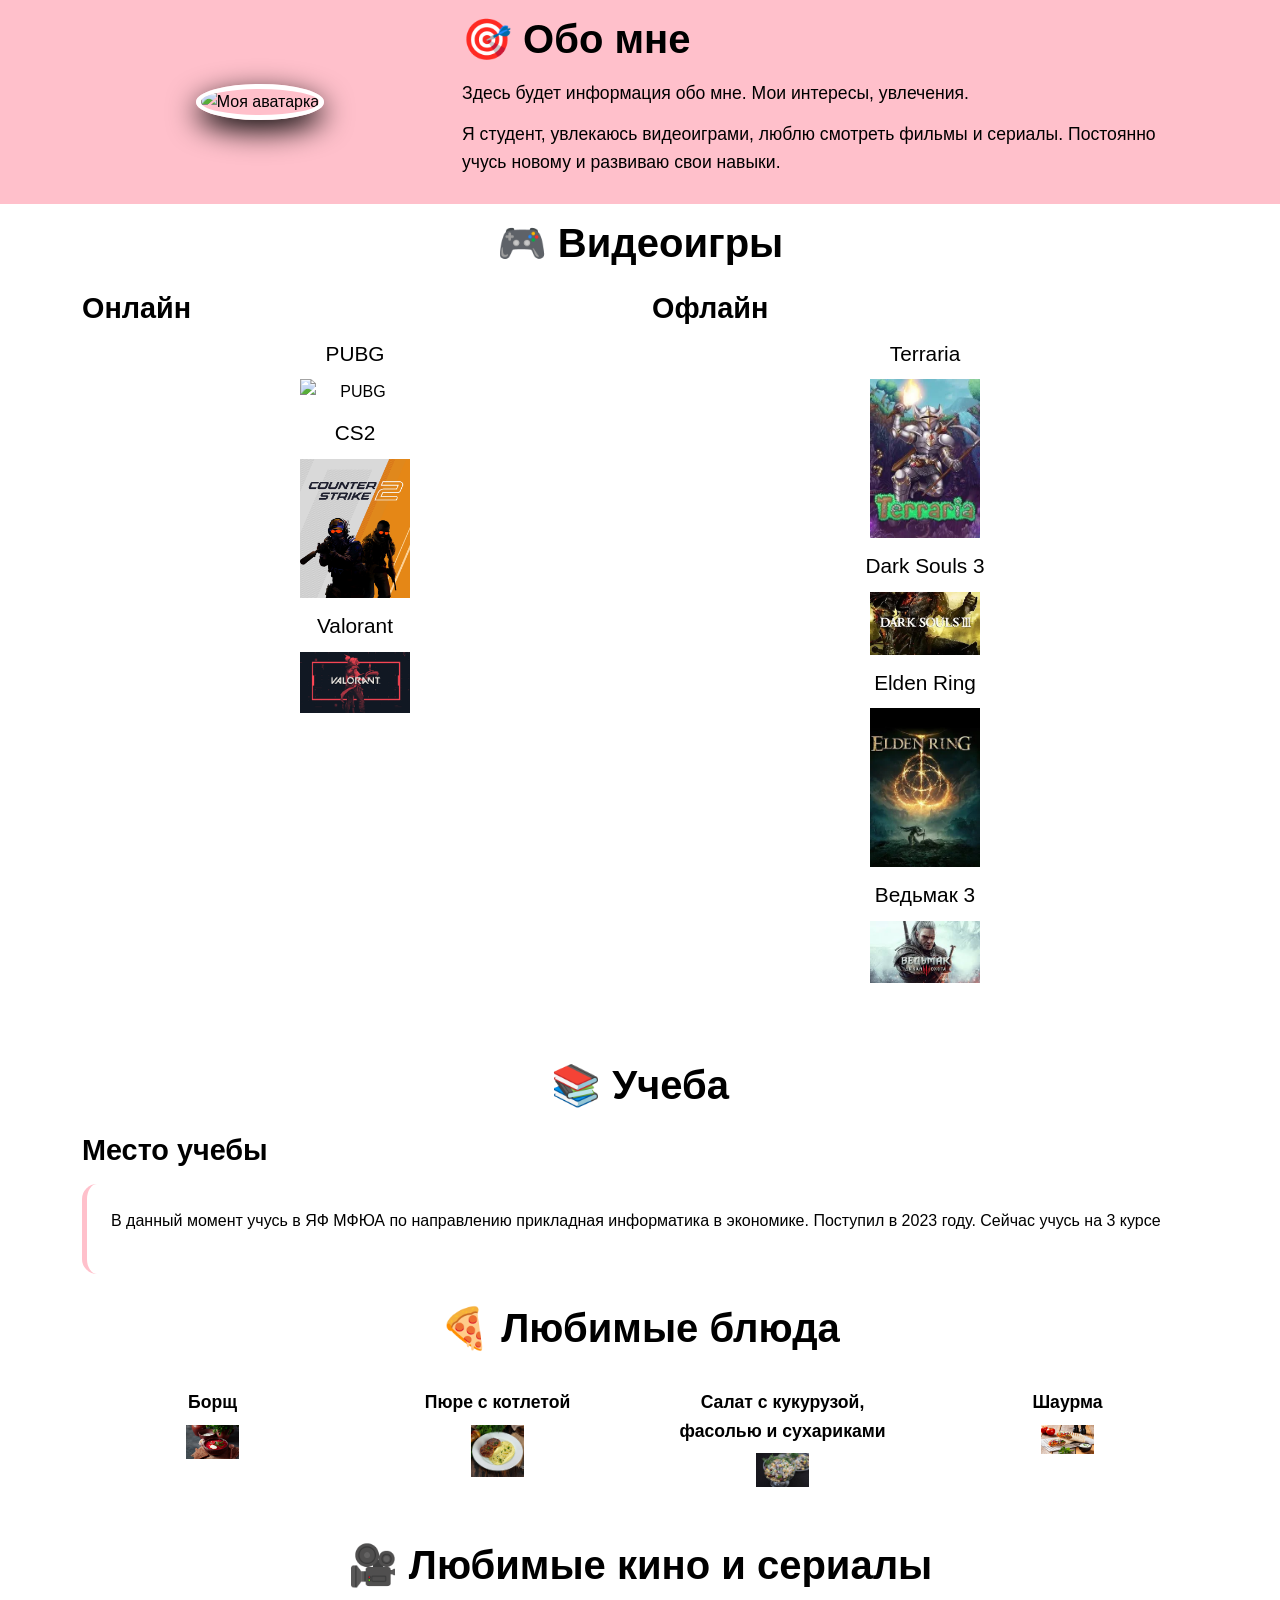
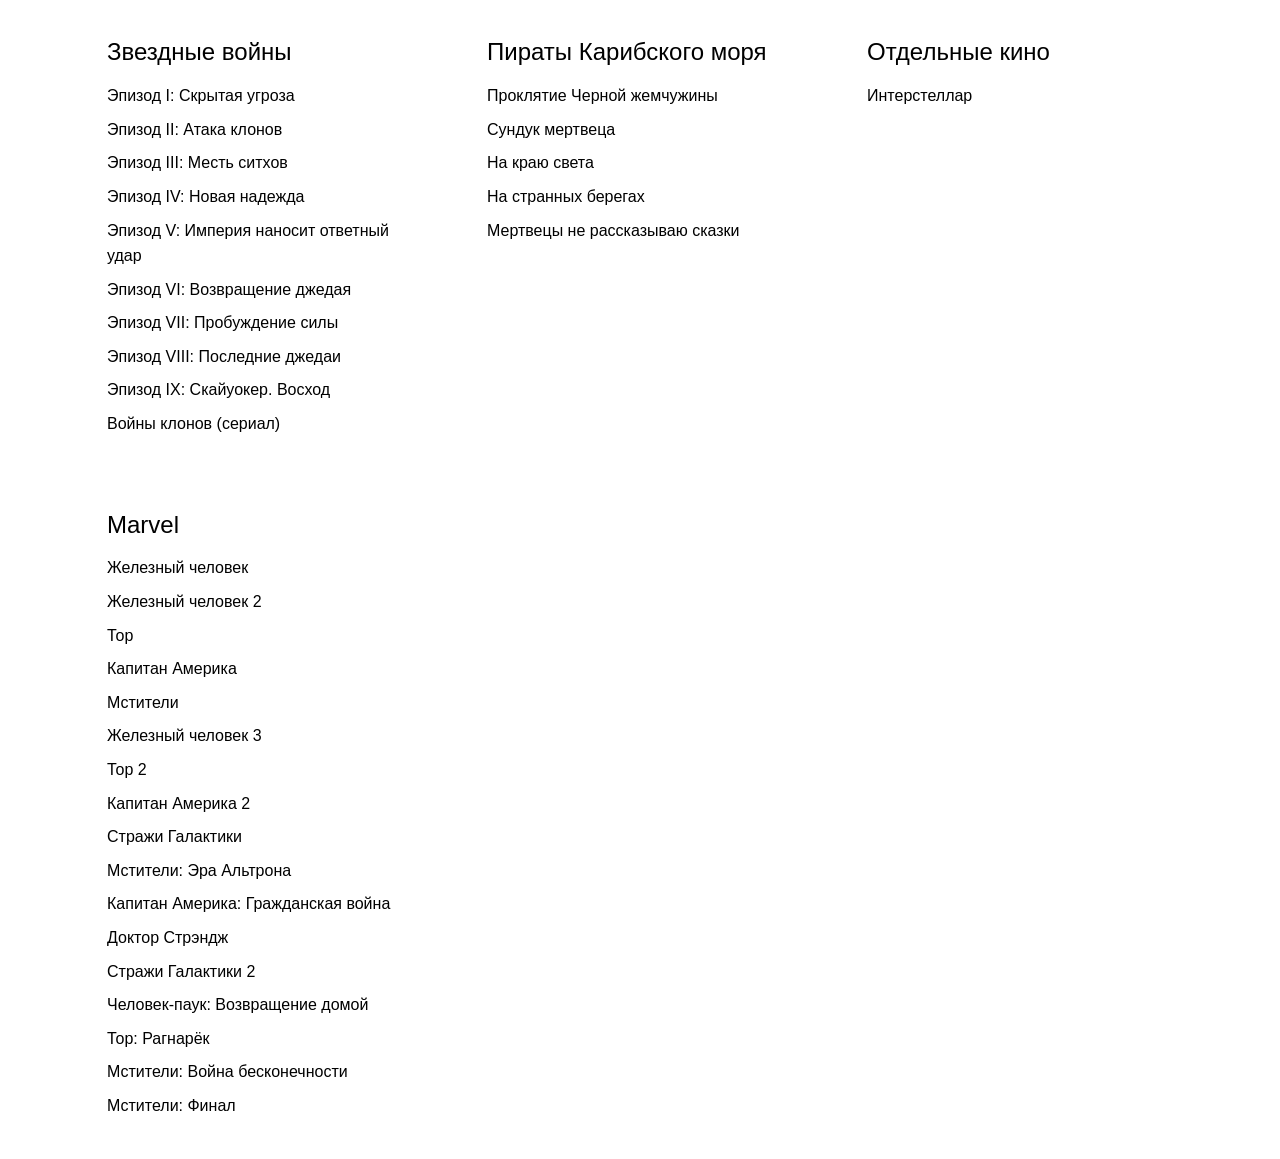
==== index.html @ f21cf31e "Update index.html" ====
<!DOCTYPE html>
<html lang="ru">
<head>
    <meta charset="UTF-8">
    <meta name="viewport" content="width=device-width, initial-scale=1.0">
    <title>Обо мне</title>
    <link href="https://cdn.jsdelivr.net/npm/bootstrap@5.3.8/dist/css/bootstrap.min.css" rel="stylesheet" integrity="sha384-sRIl4kxILFvY47J16cr9ZwB07v4J8+LH7qKQnuqkuIAvNWLzeN8tE5YBujZqJLB" crossorigin="anonymous">
    
   
    <link rel="stylesheet" href="style.css">
</head>
<body>
    <div class="container-fluid p-0">
        <!-- БЛОК ОБО МНЕ -->
        <div class="about-me">
            <div class="container">
                <div class="row align-items-center">
                    <div class="col-md-4 text-center mb-3 mb-md-0">
                        <img src="https://images.meme-arsenal.com/63fcc78c2675f9cfa726614ba1130a21.jpg" 
                             alt="Моя аватарка" class="avatar">
                    </div>
                    <div class="col-md-8">
                        <h1 class="about-title">🎯 Обо мне</h1>
                        <p class="about-text">
                            Здесь будет информация обо мне. Мои интересы, увлечения.
                        </p>
                        <p class="about-text">
                            Я студент, увлекаюсь видеоиграми, люблю смотреть фильмы и сериалы. 
                            Постоянно учусь новому и развиваю свои навыки.
                        </p>
                    </div>
                </div>
            </div>
        </div>

        <!--БЛОК ВИДЕОИГРЫ-->
        <div class="games-section">
            <div class="container">
                <h2 class="section-title">🎮 Видеоигры</h2>
                
                <div class="row">
                    <!--ОНЛАЙН ИГРЫ-->
                    <div class="col-lg-6 mb-5">
                        <h3 class="games-subtitle">Онлайн</h3>
                        <div class="games-grid">
                            <div class="game-item">
                                <h4>PUBG</h4>
                                <img src=.\img\pubg-battlegrounds-16v1j.jpg" class="game-image" alt="PUBG">
                            </div>
                            <div class="game-item">
                                <h4>CS2</h4>
                                <img src=".\img\Counter-strike_2.jpg" class="game-image" alt="CS2">
                            </div>
                            <div class="game-item">
                                <h4>Valorant</h4>
                                <img src=".\img\valorant.jpg" class="game-image" alt="Valorant">
                            </div>
                        </div>
                    </div>

                    <!--ОФФЛАЙН ИГРЫ-->
                    <div class="col-lg-6 mb-5">
                        <h3 class="games-subtitle">Офлайн</h3>
                        <div class="games-grid">
                            <div class="game-item">
                                <h4>Terraria</h4>
                                <img src=".\img\terraria.jpg" class="game-image" alt="Terraria">
                            </div>
                            <div class="game-item">
                                <h4>Dark Souls 3</h4>
                                <img src=".\img\ds3.jpg" class="game-image" alt="Dark Souls 3">
                            </div>
                            <div class="game-item">
                                <h4>Elden Ring</h4>
                                <img src=".\img\elden.jpg" class="game-image" alt="Elden Ring">
                            </div>
                            <div class="game-item">
                                <h4>Ведьмак 3</h4>
                                <img src=".\img\vedmak3.jpg" class="game-image" alt="Ведьмак 3">
                            </div>
                        </div>
                    </div>
                </div>
            </div>
        </div>

        <!--БЛОК УЧЕБА-->
        <div class="education-section">
            <div class="container">
                <h2 class="section-title">📚 Учеба</h2>
                <h3 class="education-subtitle">Место учебы</h3>
                <div class="education-content">
                    <p>В данный момент учусь в ЯФ МФЮА по направлению прикладная информатика в экономике. Поступил в 2023 году. Сейчас учусь на 3 курсе</p>
                </div>
            </div>
        </div>

        <!--БЛОК ЛЮБИМЫЕ БЛЮДА-->
        <div class="food-section">
            <div class="container">
                <h2 class="section-title">🍕 Любимые блюда</h2>
                <div class="row">
                    <div class="col-md-3 mb-4">
                        <div class="food-item">
                            <div class="food-title">Борщ</div>
                            <img src=".\img\borch1-pic4_zoom-1500x1500-65610.jpg" class="food-image" alt="Борщ">
                        </div>
                    </div>
                    <div class="col-md-3 mb-4">
                        <div class="food-item">
                            <div class="food-title">Пюре с котлетой</div>
                            <img src=".\img\kotlety-iz-govyadiny-i-svininy.jpg" class="food-image" alt="Пюре с котлетой">
                        </div>
                    </div>
                    <div class="col-md-3 mb-4">
                        <div class="food-item">
                            <div class="food-title">Салат с кукурузой, фасолью и сухариками</div>
                            <img src=".\img\salat-s-fasolyu-kukuruzoy-i-suharikami.jpg" class="food-image" alt="Салат с кукурузой, фасолью и сухариками">
                        </div>
                    </div>
                    <div class="col-md-3 mb-4">
                        <div class="food-item">
                            <div class="food-title">Шаурма</div>
                            <img src=".\img\domashnyaya_shaurma.jpg" class="food-image" alt="Шаурма">
                        </div>
                    </div>
                </div>
            </div>
        </div>

        <!-- БЛОК КИНО И СЕРИАЛЫ -->
        <div class="movies-section">
            <div class="container">
                <h2 class="section-title">🎥 Любимые кино и сериалы</h2>
                
                <div class="movies-grid">
                    <!-- ЗВЕЗДНЫЕ ВОЙНЫ -->
                    <div class="movie-category">
                        <h3>Звездные войны</h3>
                        <div class="movie-list">
                            <a>Эпизод I: Скрытая угроза</a>
                            <a>Эпизод II: Атака клонов</a>
                            <a>Эпизод III: Месть ситхов</a>
                            <a>Эпизод IV: Новая надежда</a>
                            <a>Эпизод V: Империя наносит ответный удар</a>
                            <a>Эпизод VI: Возвращение джедая</a>
                            <a>Эпизод VII: Пробуждение силы</a>
                            <a>Эпизод VIII: Последние джедаи</a>
                            <a>Эпизод IX: Скайуокер. Восход</a>
                            <a>Войны клонов (сериал)</a>
                        </div>
                    </div>

                    <!-- ПИРАТЫ КАРИБСКОГО МОРЯ -->
                    <div class="movie-category">
                        <h3>Пираты Карибского моря</h3>
                        <div class="movie-list">
                            <a>Проклятие Черной жемчужины</a>
                            <a>Сундук мертвеца</a>
                            <a>На краю света</a>
                            <a>На странных берегах</a>
                            <a>Мертвецы не рассказываю сказки</a>
                        </div>
                    </div>

                    <!-- ИНТЕРСТЕЛЛАР -->
                    <div class="movie-category">
                        <h3>Отдельные кино</h3>
                        <div class="movie-list">
                            <a>Интерстеллар</a>
                        </div>
                    </div>

                    <!-- MARVEL -->
                    <div class="movie-category">
                        <h3>Marvel</h3>
                        <div class="movie-list">
                            <a>Железный человек</a>
                            <a>Железный человек 2</a>
                            <a>Тор</a>
                            <a>Капитан Америка</a>
                            <a>Мстители</a>
                            <a>Железный человек 3</a>
                            <a>Тор 2</a>
                            <a>Капитан Америка 2</a>
                            <a>Стражи Галактики</a>
                            <a>Мстители: Эра Альтрона</a>
                            <a>Капитан Америка: Гражданская война</a>
                            <a>Доктор Стрэндж</a>
                            <a>Стражи Галактики 2</a>
                            <a>Человек-паук: Возвращение домой</a>
                            <a>Тор: Рагнарёк</a>
                            <a>Мстители: Война бесконечности</a>
                            <a>Мстители: Финал</a>
                        </div>
                    </div>
                </div>
            </div>
        </div>
    </div>
</body>
</html>
---- style.css ----
.about-me,
.games-section,
.education-section,
.food-section,
.movies-section {
  padding: 15px 0;
}

.food-section .food-title, .games-subtitle,
.education-subtitle, .section-title, .about-title {
  font-weight: bold;
}

.movies-section .movie-category, .education-section .education-content {
  border-radius: 15px;
  transition: transform 0.3s ease;
}

body {
  background-color: white;
  color: black;
  font-family: -apple-system, BlinkMacSystemFont, "Segoe UI", Roboto, sans-serif;
  line-height: 1.6;
  margin: 0;
  padding: 0;
}

.about-me {
  background: linear-gradient(135deg, pink 0%, pink 100%);
  color: black;
}

.about-title {
  font-size: 2.5rem;
  margin-bottom: 1rem;
  color: black;
}
@media (max-width: 768px) {
  .about-title {
    font-size: 2rem;
  }
}
@media (max-width: 576px) {
  .about-title {
    font-size: 1.6rem;
  }
}

.about-text {
  font-size: 1.1rem;
  margin-bottom: 0.8rem;
  color: black;
}
@media (max-width: 576px) {
  .about-text {
    font-size: 1rem;
  }
}

.section-title {
  font-size: 2.5rem;
  text-align: center;
  margin-bottom: 1.5rem;
  color: black;
}
@media (max-width: 768px) {
  .section-title {
    font-size: 2rem;
    margin-bottom: 1rem;
  }
}
@media (max-width: 576px) {
  .section-title {
    font-size: 1.7rem;
    margin-bottom: 0.8rem;
  }
}

.games-subtitle,
.education-subtitle {
  font-size: 1.8rem;
  margin-bottom: 1rem;
  color: black;
}

.avatar {
  width: 200px;
  height: 200px;
  border-radius: 50%;
  border: 5px solid white;
  object-fit: cover;
  box-shadow: 0 10px 30px rgb(0, 0, 0);
}
@media (max-width: 768px) {
  .avatar {
    width: 160px;
    height: 160px;
  }
}
@media (max-width: 576px) {
  .avatar {
    width: 120px;
    height: 120px;
  }
}

.games-section {
  background-color: white;
}
.games-section .games-grid {
  display: flex;
  flex-direction: column;
  gap: 1rem;
  align-items: center;
}
@media (max-width: 768px) {
  .games-section .games-grid {
    gap: 0.8rem;
  }
}
.games-section .game-item {
  background: transparent;
  padding: 0;
  text-align: center;
  width: 100%;
  display: flex;
  flex-direction: column;
  align-items: center;
}
.games-section .game-item h4 {
  margin-bottom: 0.8rem;
  font-size: 1.3rem;
  color: black;
}
.games-section .game-image {
  width: 20%;
  height: auto;
  display: block;
  border-radius: 0;
  margin: 0 auto;
}

.education-section {
  background: white;
}
.education-section .education-content {
  background: white;
  padding: 1.5rem;
  border-left: 5px solid pink;
}

.food-section {
  background-color: white;
}
.food-section .row {
  justify-content: center;
}
.food-section .food-item {
  height: 100%;
  text-align: center;
  display: flex;
  flex-direction: column;
  align-items: center;
}
.food-section .food-title {
  font-size: 1.1rem;
  text-align: center;
  padding: 0.8rem 0.8rem 0.5rem 0.8rem;
  margin-bottom: 0;
  background: transparent;
}
.food-section .food-image {
  width: 20%;
  height: auto;
  display: block;
  border-radius: 0;
  margin: 0 auto;
}

@media (max-width: 768px) {
  .games-section .game-image {
    width: 40%;
  }
  .food-section .food-image {
    width: 100%;
  }
}
@media (max-width: 576px) {
  .games-section .game-image {
    width: 60%;
  }
}
.movies-section {
  background: white;
}
.movies-section .movies-grid {
  display: grid;
  grid-template-columns: repeat(auto-fit, minmax(300px, 1fr));
  gap: 1.5rem;
}
@media (max-width: 768px) {
  .movies-section .movies-grid {
    grid-template-columns: 1fr;
    gap: 1rem;
  }
}
.movies-section .movie-category {
  background: white;
  padding: 1.5rem;
  border: 1px solid white;
}
.movies-section .movie-category h3 {
  font-size: 1.5rem;
  margin-bottom: 1rem;
  color: black;
}
.movies-section .movie-list {
  display: flex;
  flex-direction: column;
  gap: 0.5rem;
}
.movies-section .movie-link {
  color: blue;
  text-decoration: none;
  padding: 0.3rem 0;
  border-bottom: 1px solid;
  transition: all 0.3s ease;
}
.movies-section .movie-link:hover {
  color: greenyellow;
  border-bottom-color: blue;
  padding-left: 0.5rem;
}

/*# sourceMappingURL=style.css.map */
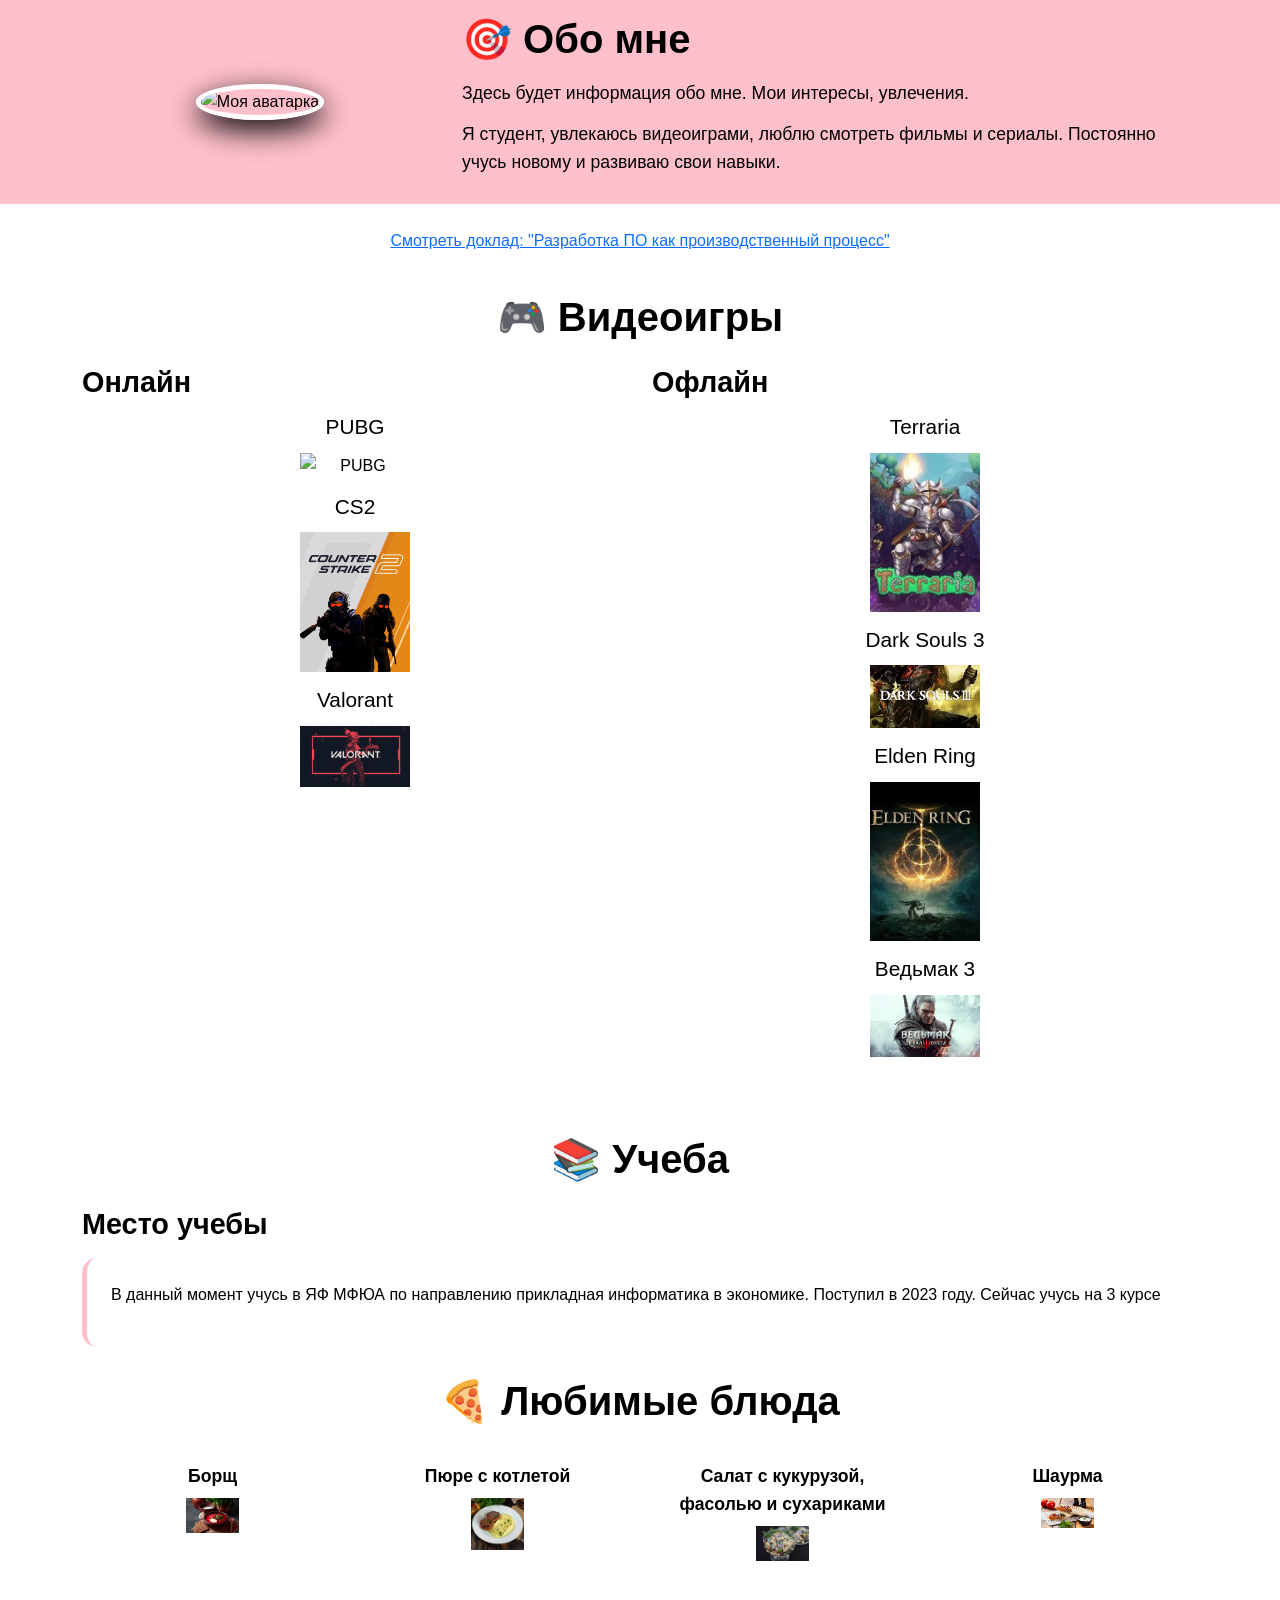
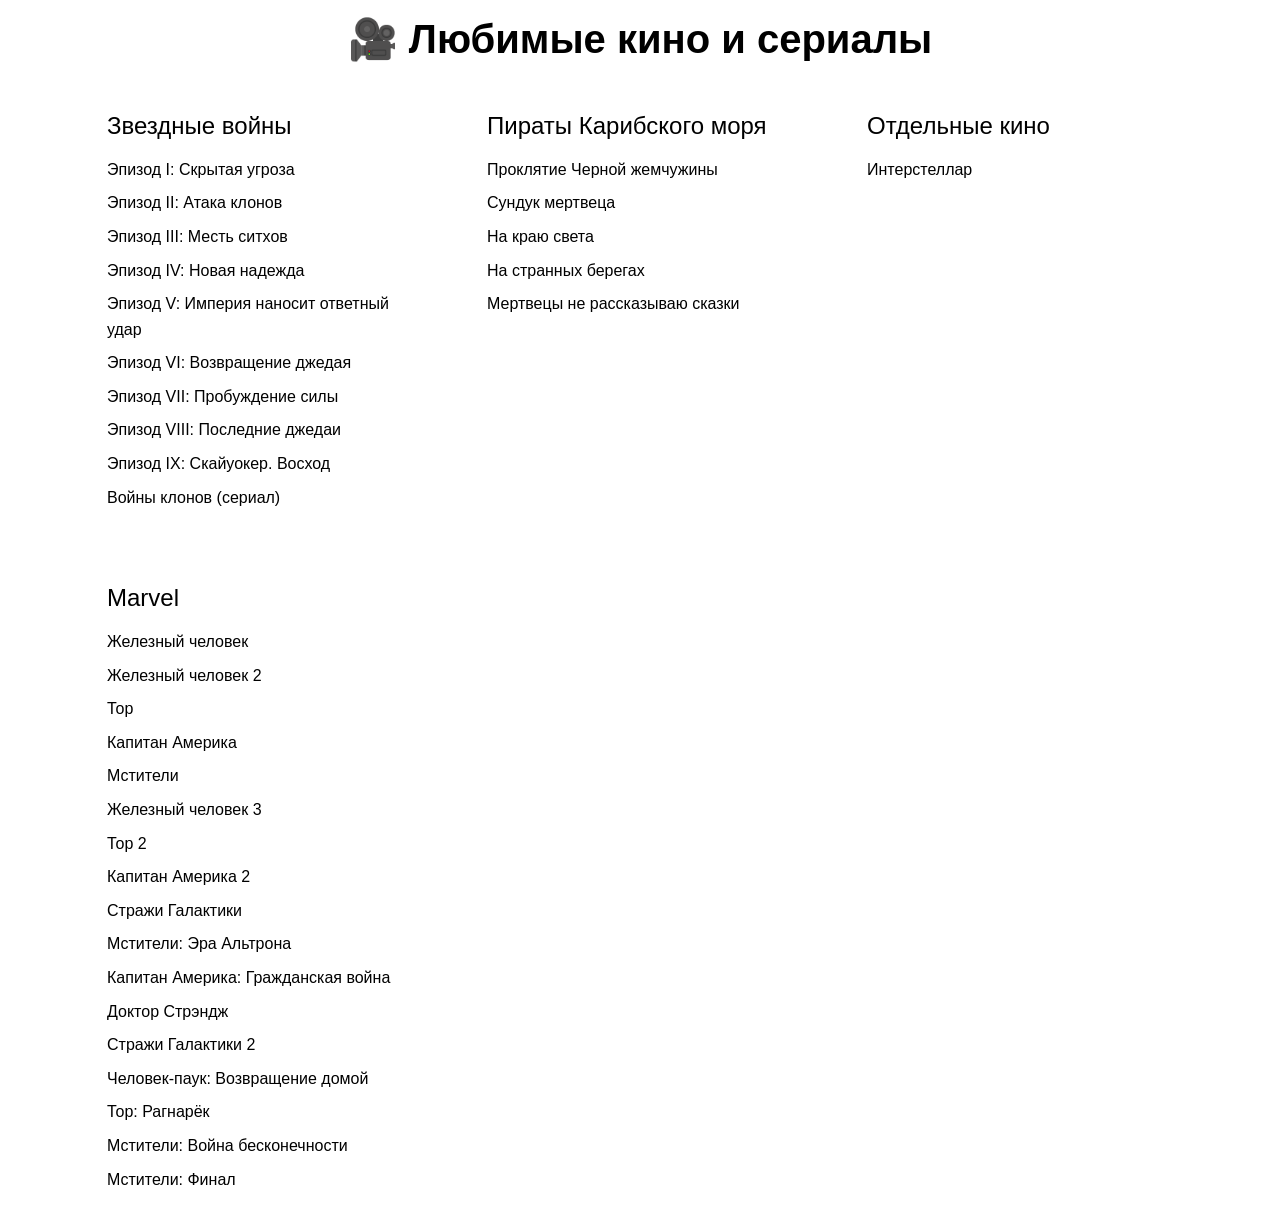
==== commit 1308b274: "Update index.html: added second homework" ====
--- a/index.html
+++ b/index.html
@@ -33,6 +33,11 @@
             </div>
         </div>
 
+        <!-- ССЫЛКА НА ДОКЛАД -->
+        <div class="container text-center my-4">
+            <a href="second_HW.html" class="lecture-link">Смотреть доклад: "Разработка ПО как производственный процесс"</a>
+        </div>
+        
         <!--БЛОК ВИДЕОИГРЫ-->
         <div class="games-section">
             <div class="container">
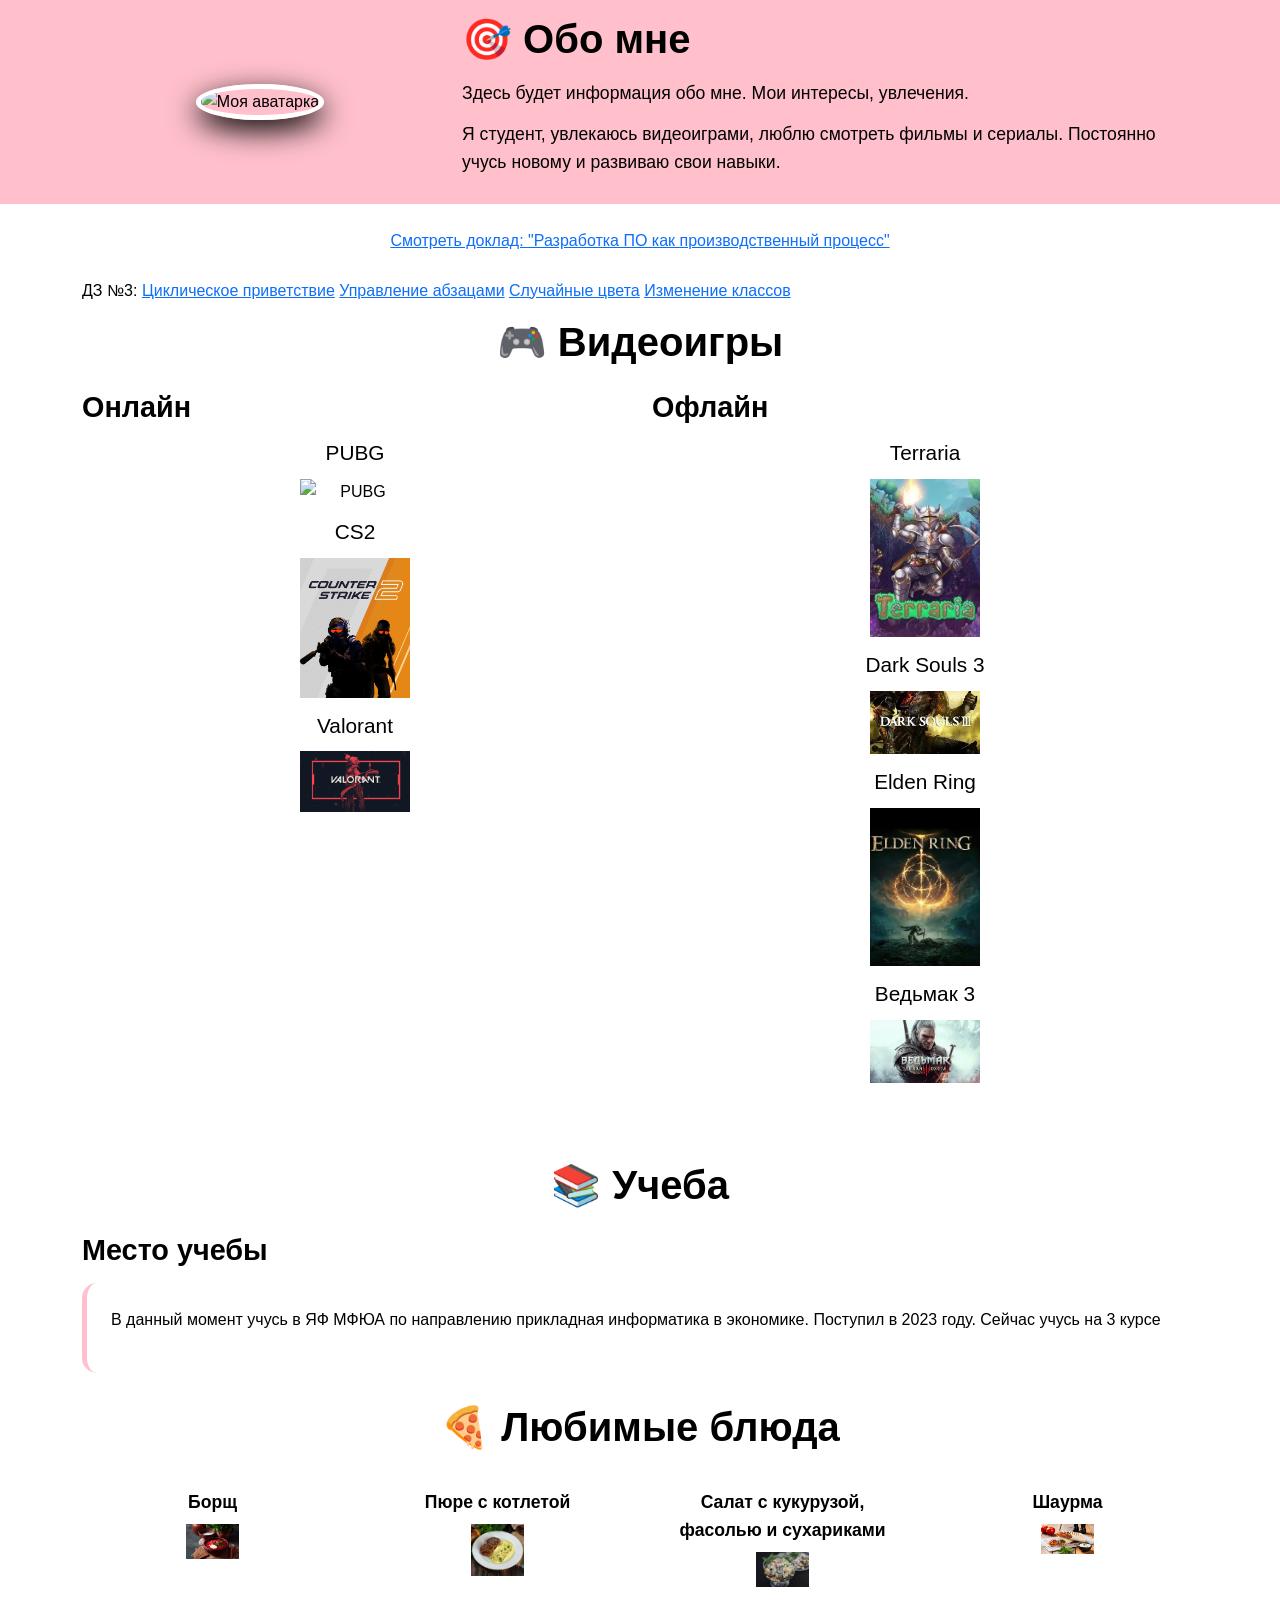
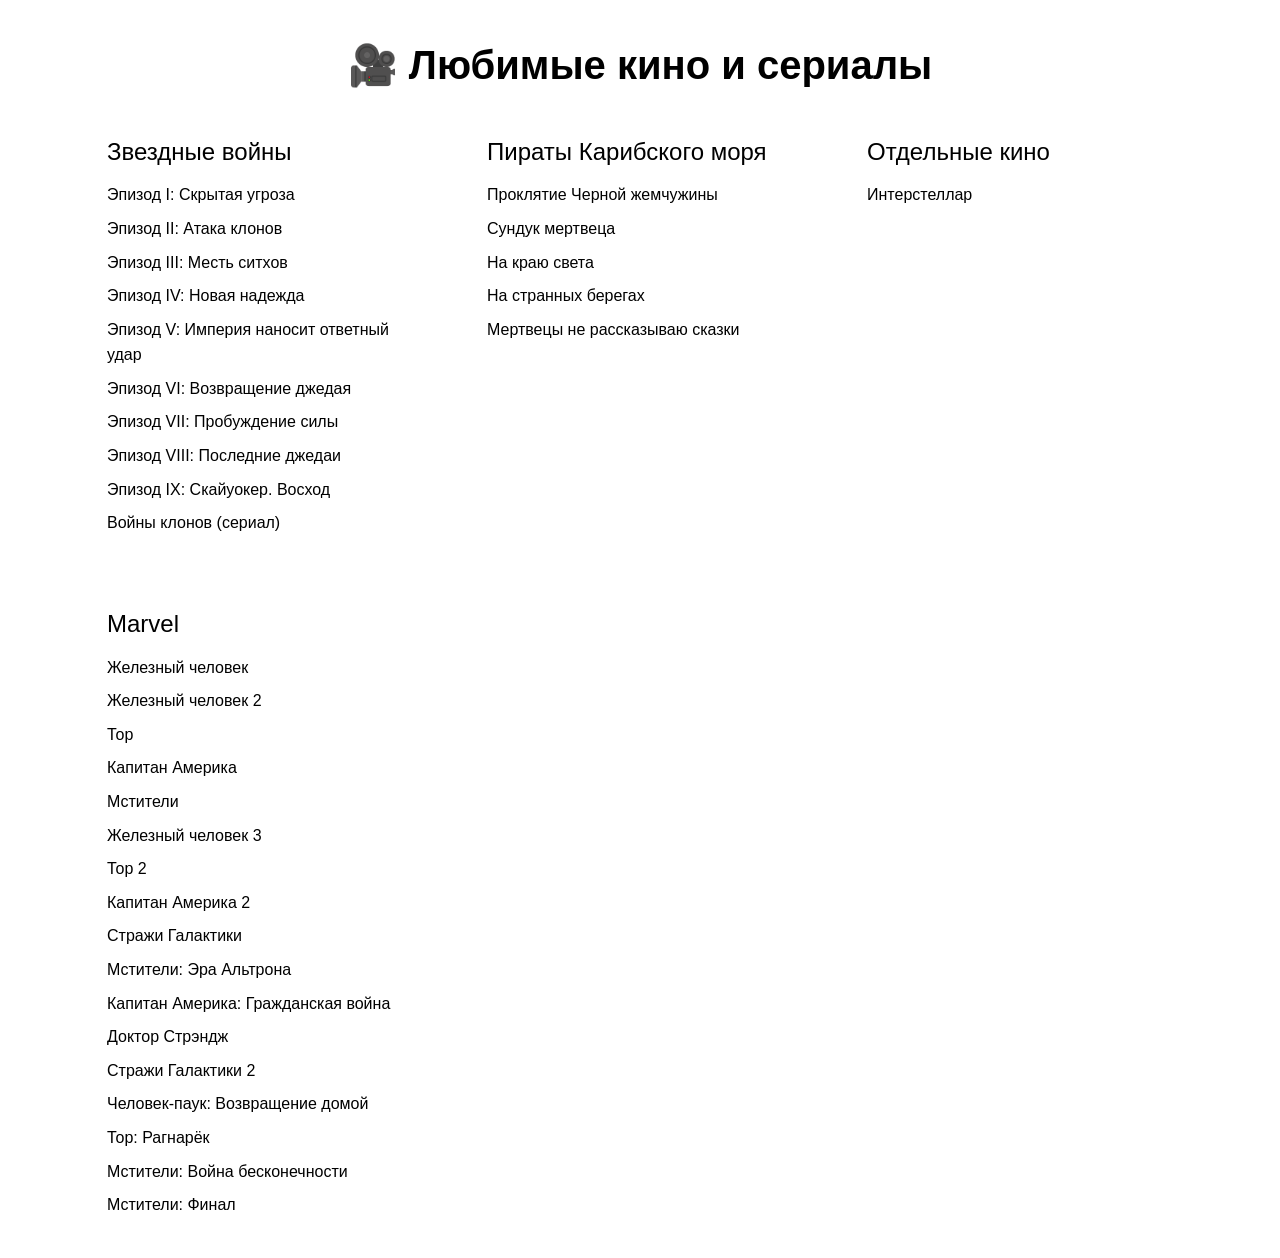
==== commit 9731d2c7: "Update index.html added new div about hw3" ====
--- a/index.html
+++ b/index.html
@@ -38,6 +38,19 @@
             <a href="second_HW.html" class="lecture-link">Смотреть доклад: "Разработка ПО как производственный процесс"</a>
         </div>
         
+         <!-- БЛОК СО ССЫЛКАМИ НА ЗАДАНИЯ ДЗ 3 -->
+        <div class="hw-nav">
+            <div class="container">
+                <div class="nav-links">
+                    <span class="nav-title">ДЗ №3:</span>
+                    <a href="hw3_1_ivanyk.html" class="nav-link-item">Циклическое приветствие</a>
+                    <a href="hw3_2_ivanyk.html" class="nav-link-item">Управление абзацами</a>
+                    <a href="hw3_3_ivanyk.html" class="nav-link-item">Случайные цвета</a>
+                    <a href="hw3_4_ivanyk.html" class="nav-link-item">Изменение классов</a>
+                </div>
+            </div>
+        </div>
+
         <!--БЛОК ВИДЕОИГРЫ-->
         <div class="games-section">
             <div class="container">
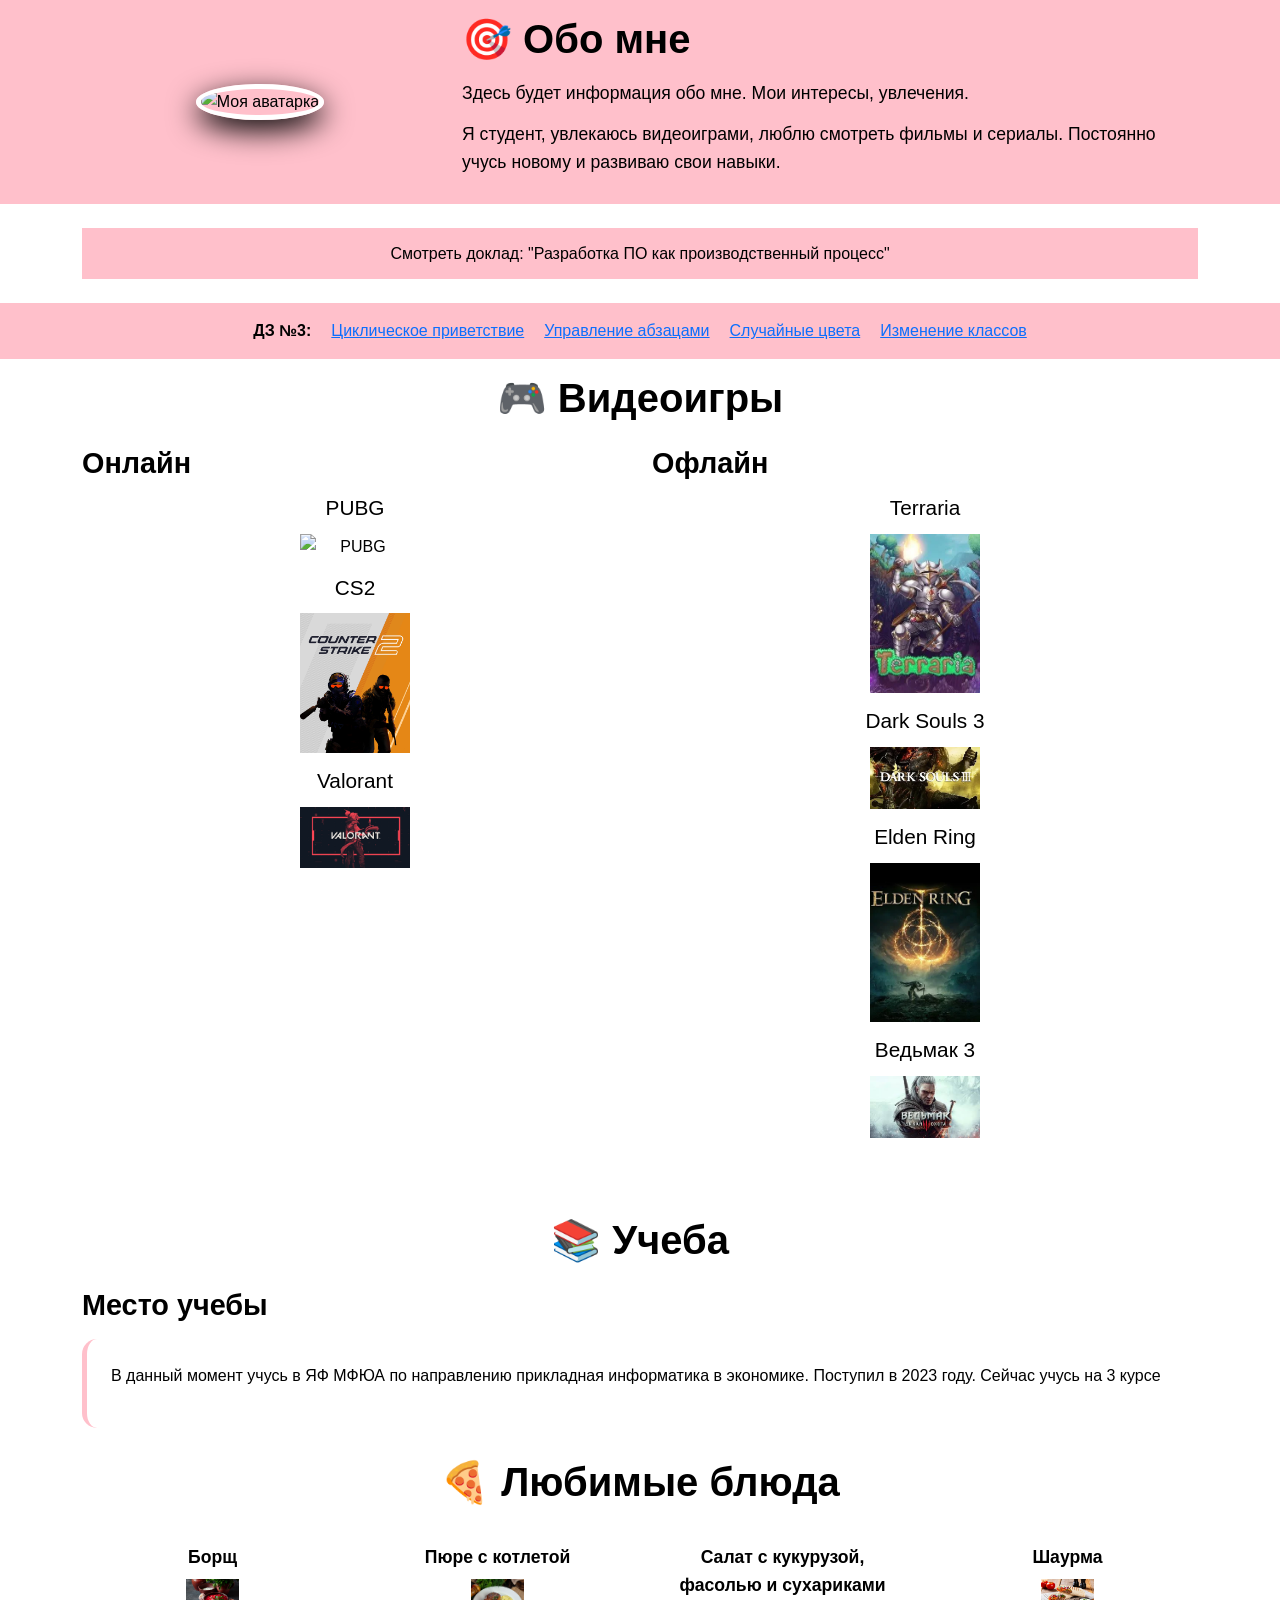
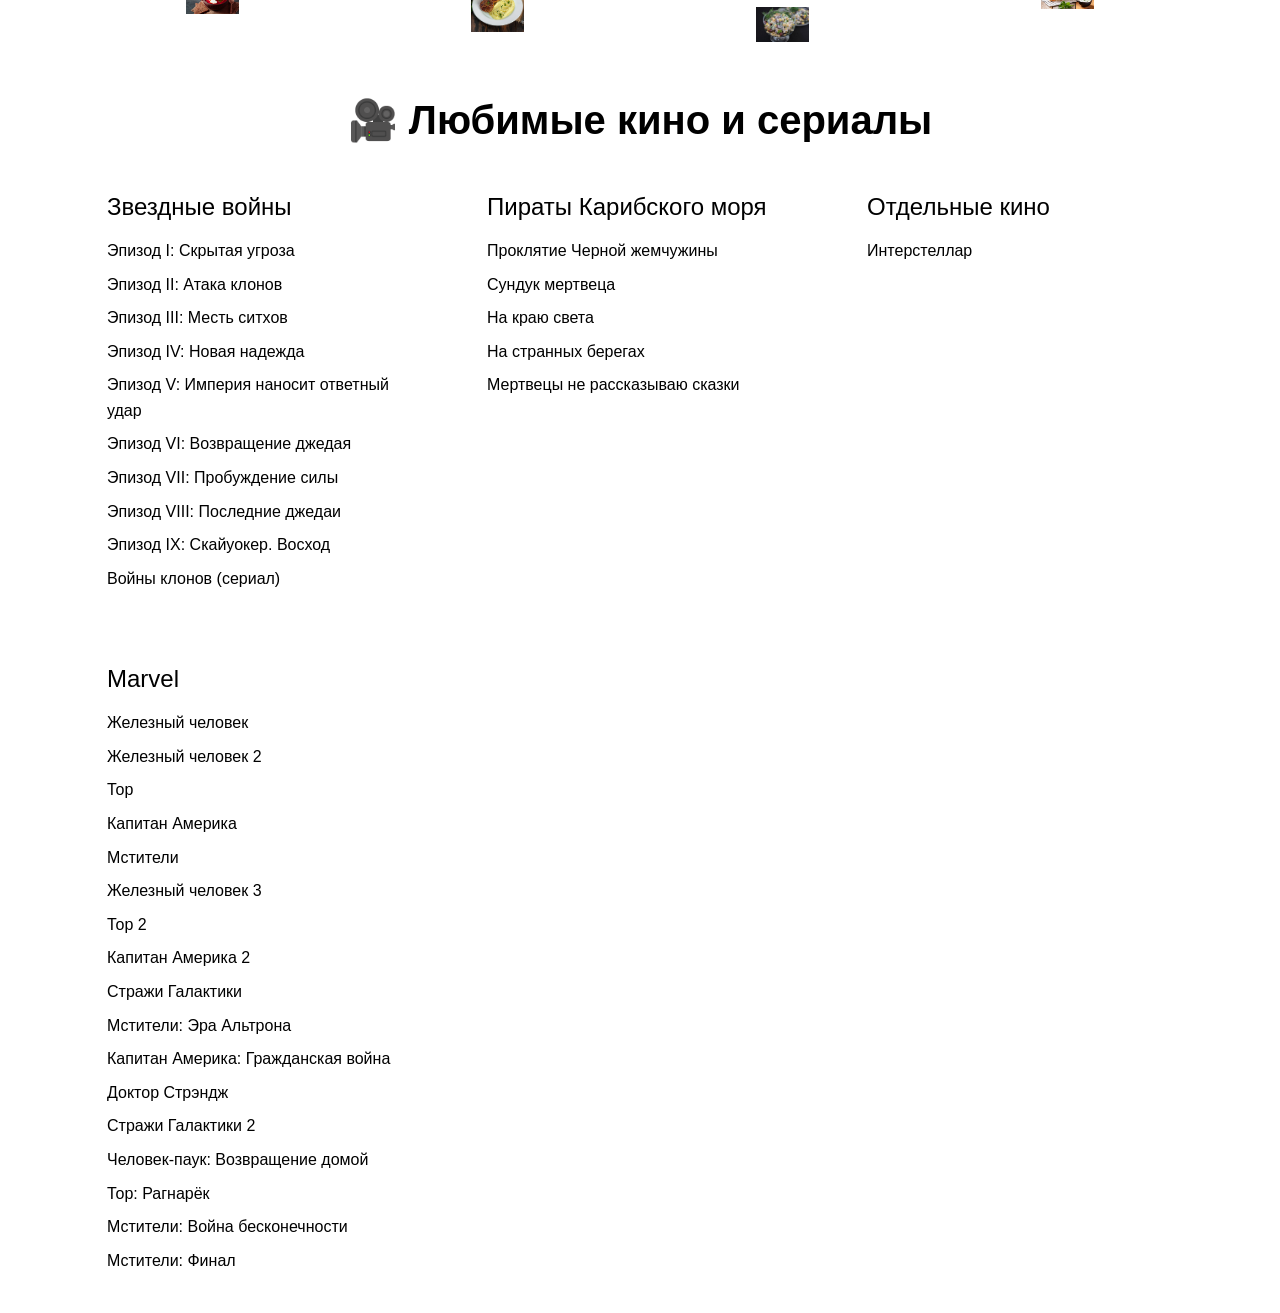
==== commit bfa4e219: "Update index.html" ====
--- a/index.html
+++ b/index.html
@@ -43,10 +43,10 @@
             <div class="container">
                 <div class="nav-links">
                     <span class="nav-title">ДЗ №3:</span>
-                    <a href="hw3_1_ivanyk.html" class="nav-link-item">Циклическое приветствие</a>
-                    <a href="hw3_2_ivanyk.html" class="nav-link-item">Управление абзацами</a>
-                    <a href="hw3_3_ivanyk.html" class="nav-link-item">Случайные цвета</a>
-                    <a href="hw3_4_ivanyk.html" class="nav-link-item">Изменение классов</a>
+                    <a href="hw3_1/hw3_1_ivanyk.html">Циклическое приветствие</a>
+                    <a href="hw3_2/hw3_2_ivanyk.html">Управление абзацами</a>
+                    <a href="hw3_3/hw3_3_ivanyk.html">Случайные цвета</a>
+                    <a href="hw3_4/hw3_4_ivanyk.html">Изменение классов</a>
                 </div>
             </div>
         </div>
--- a/style.css
+++ b/style.css
@@ -177,6 +177,45 @@
   margin: 0 auto;
 }
 
+.hw-nav {
+  background: pink;
+  padding: 15px 0;
+  text-align: center;
+}
+.hw-nav .nav-links {
+  display: flex;
+  flex-wrap: wrap;
+  justify-content: center;
+  gap: 20px;
+}
+.hw-nav .nav-title {
+  font-weight: bold;
+}
+.hw-nav .nav-link-item {
+  color: black;
+  text-decoration: none;
+}
+.hw-nav .nav-link-item:hover {
+  text-decoration: underline;
+}
+
+.lecture-link {
+  display: block;
+  color: black;
+  background: pink;
+  text-decoration: none;
+  padding: 0.8rem 1.5rem;
+}
+.lecture-link:hover {
+  text-decoration: underline;
+}
+
+.lecture-block {
+  background: pink;
+  text-align: center;
+  padding: 15px 0;
+}
+
 @media (max-width: 768px) {
   .games-section .game-image {
     width: 40%;
@@ -224,7 +263,6 @@
   text-decoration: none;
   padding: 0.3rem 0;
   border-bottom: 1px solid;
-  transition: all 0.3s ease;
 }
 .movies-section .movie-link:hover {
   color: greenyellow;
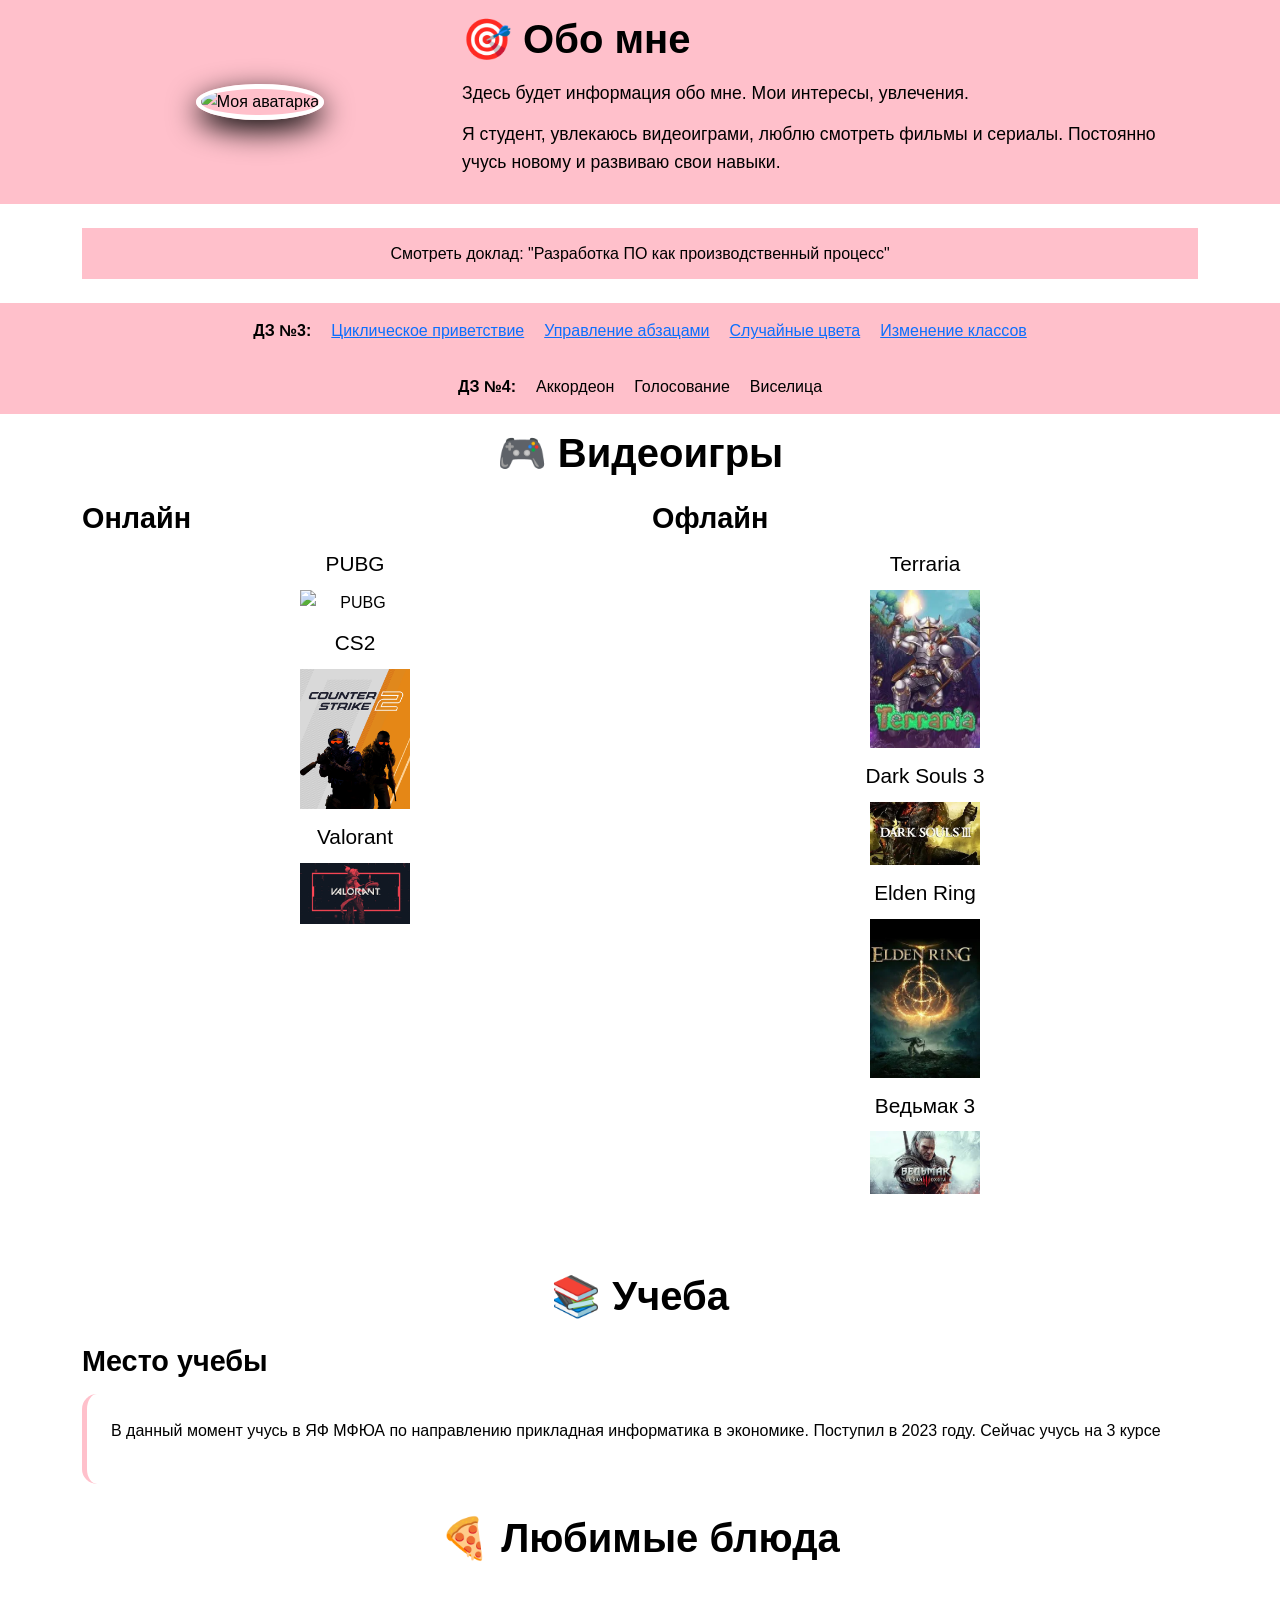
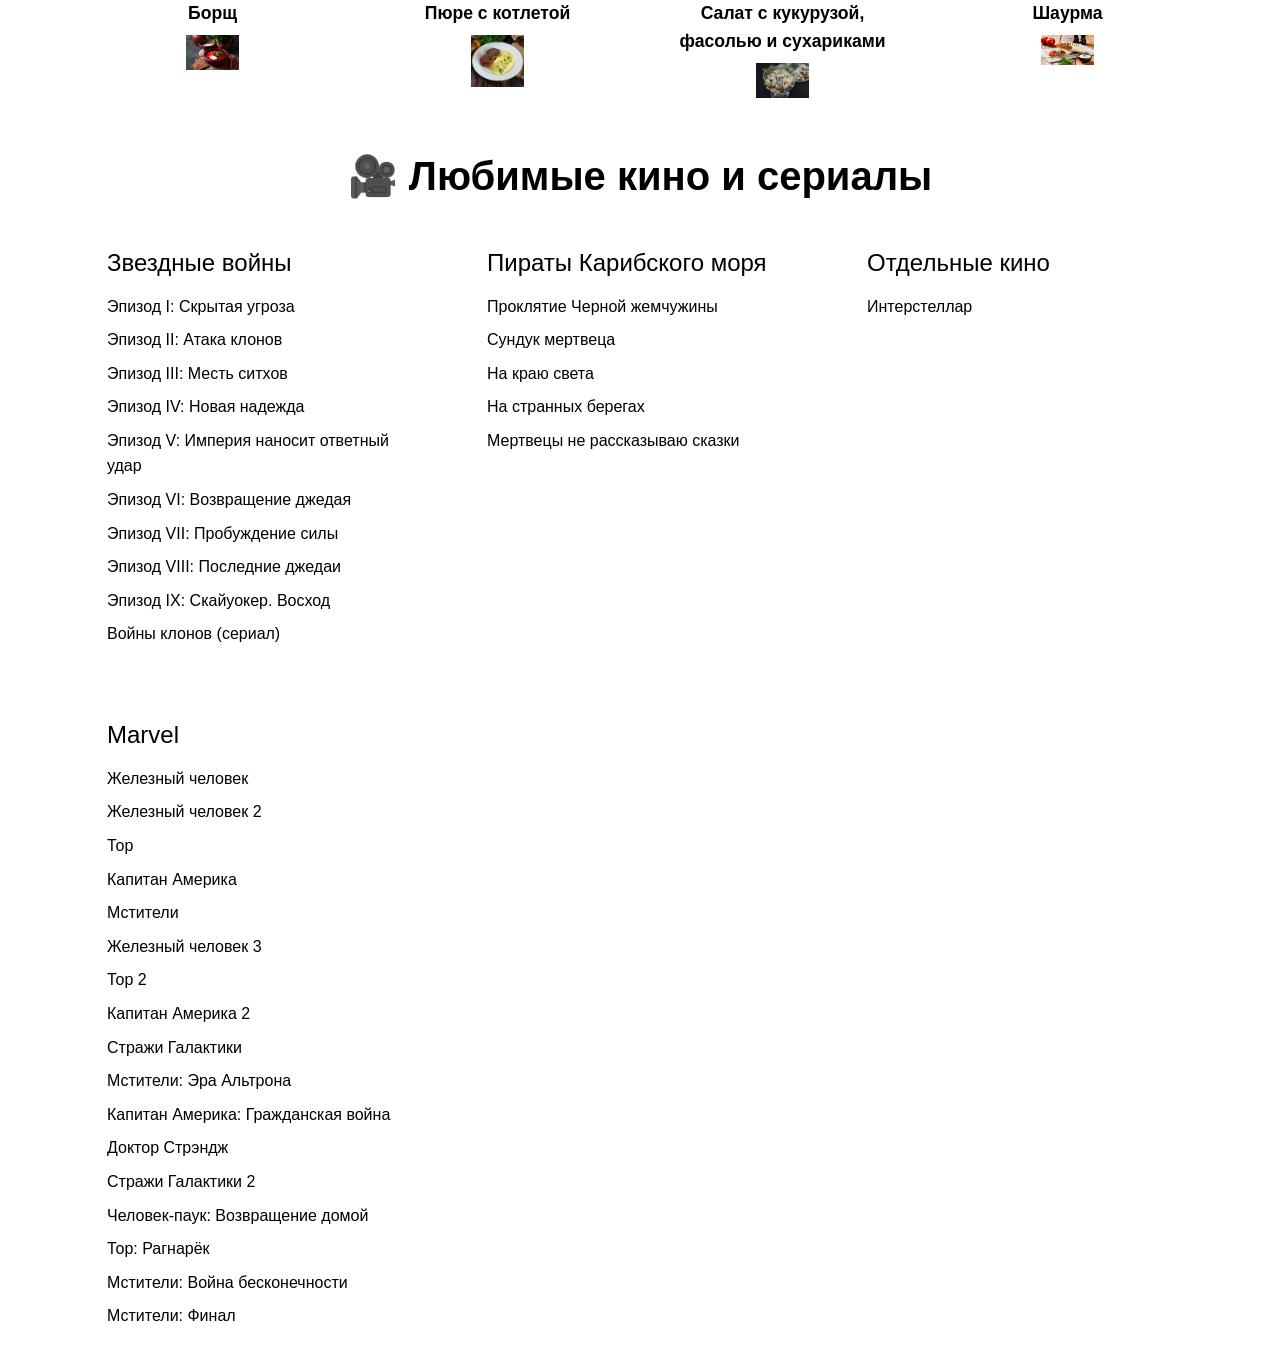
==== commit 81c45480: "Update index.html added hw4" ====
--- a/index.html
+++ b/index.html
@@ -51,6 +51,18 @@
             </div>
         </div>
 
+        <!-- БЛОК СО ССЫЛКАМИ НА ДЗ №4 -->
+        <div class="hw-nav">
+            <div class="container">
+                <div class="nav-links">
+                    <span class="nav-title">ДЗ №4:</span>
+                    <a href="hw4_1/hw4_1_ivanyk.html" class="nav-link-item">Аккордеон</a>
+                    <a href="hw4_2/hw4_2_ivanyk.html" class="nav-link-item">Голосование</a>
+                    <a href="hw4_3/hw4_3_ivanyk.html" class="nav-link-item">Виселица</a>
+                </div>
+            </div>
+        </div>
+        
         <!--БЛОК ВИДЕОИГРЫ-->
         <div class="games-section">
             <div class="container">
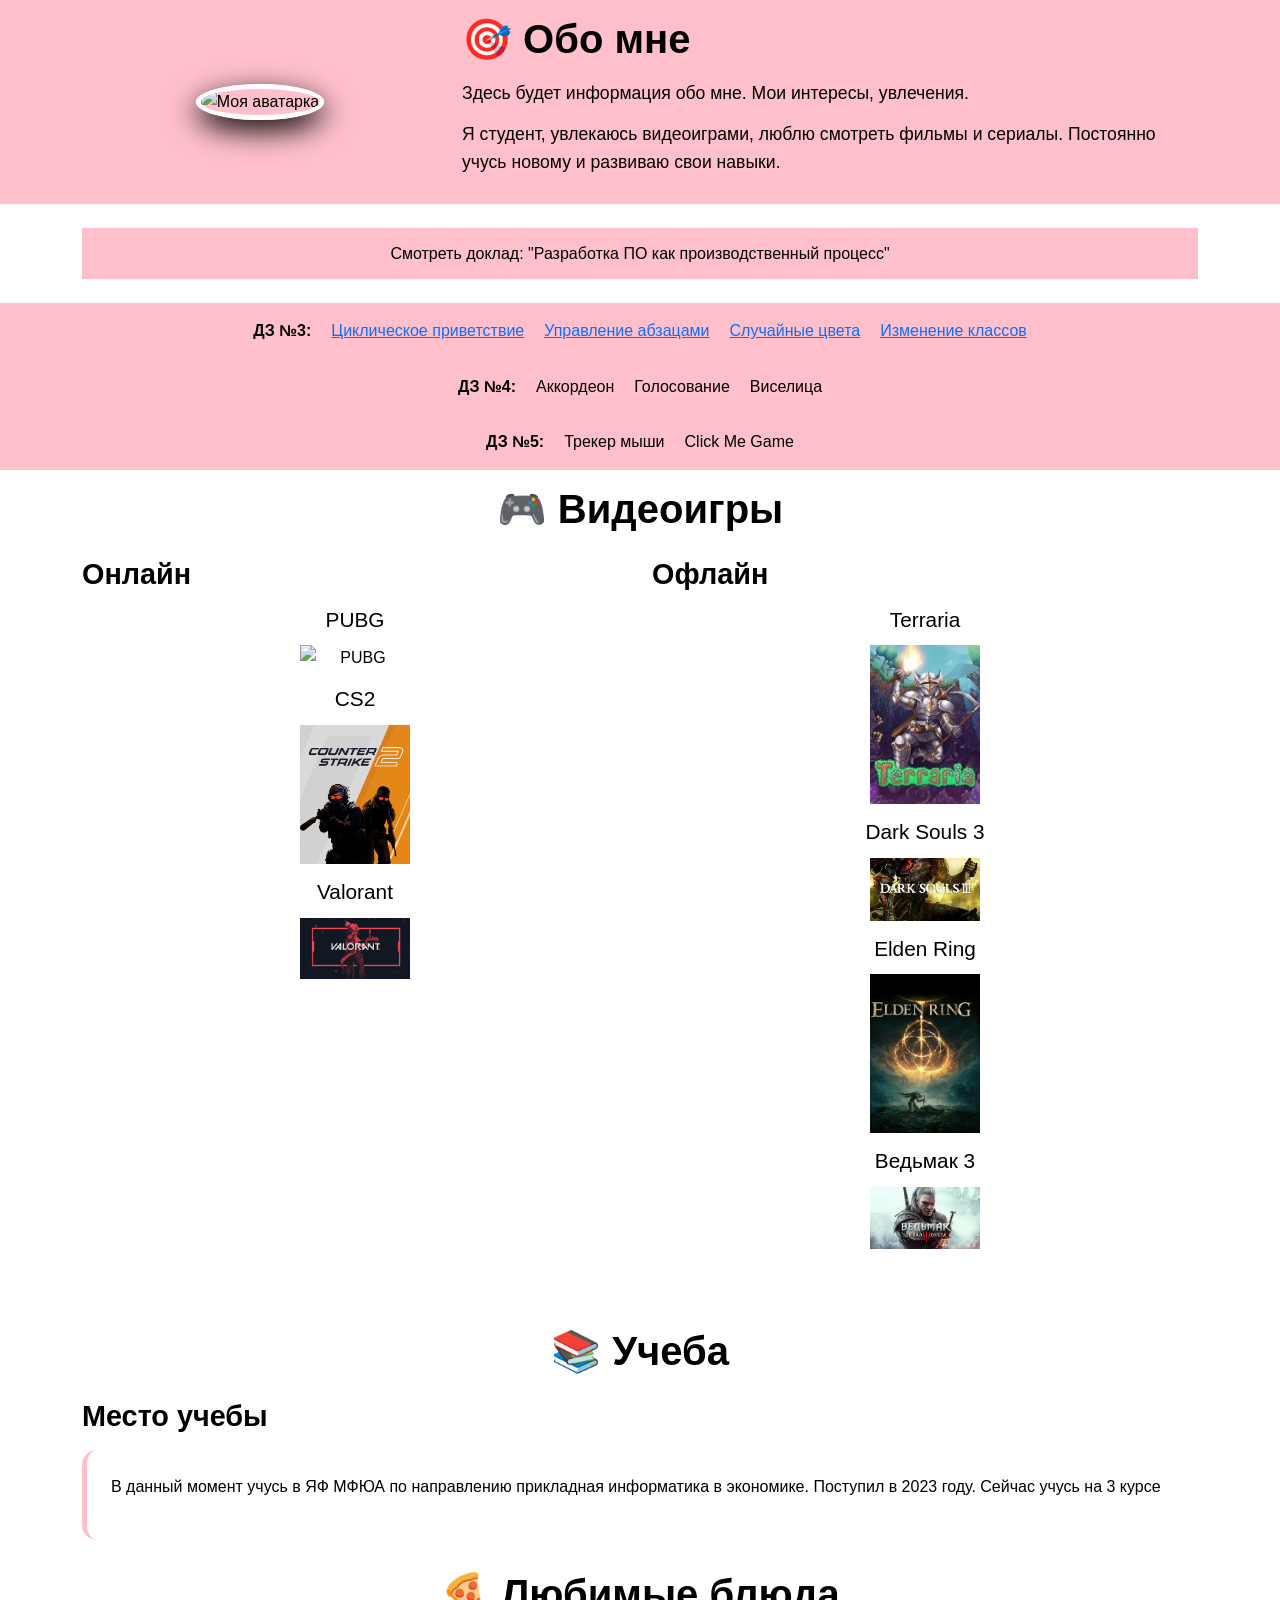
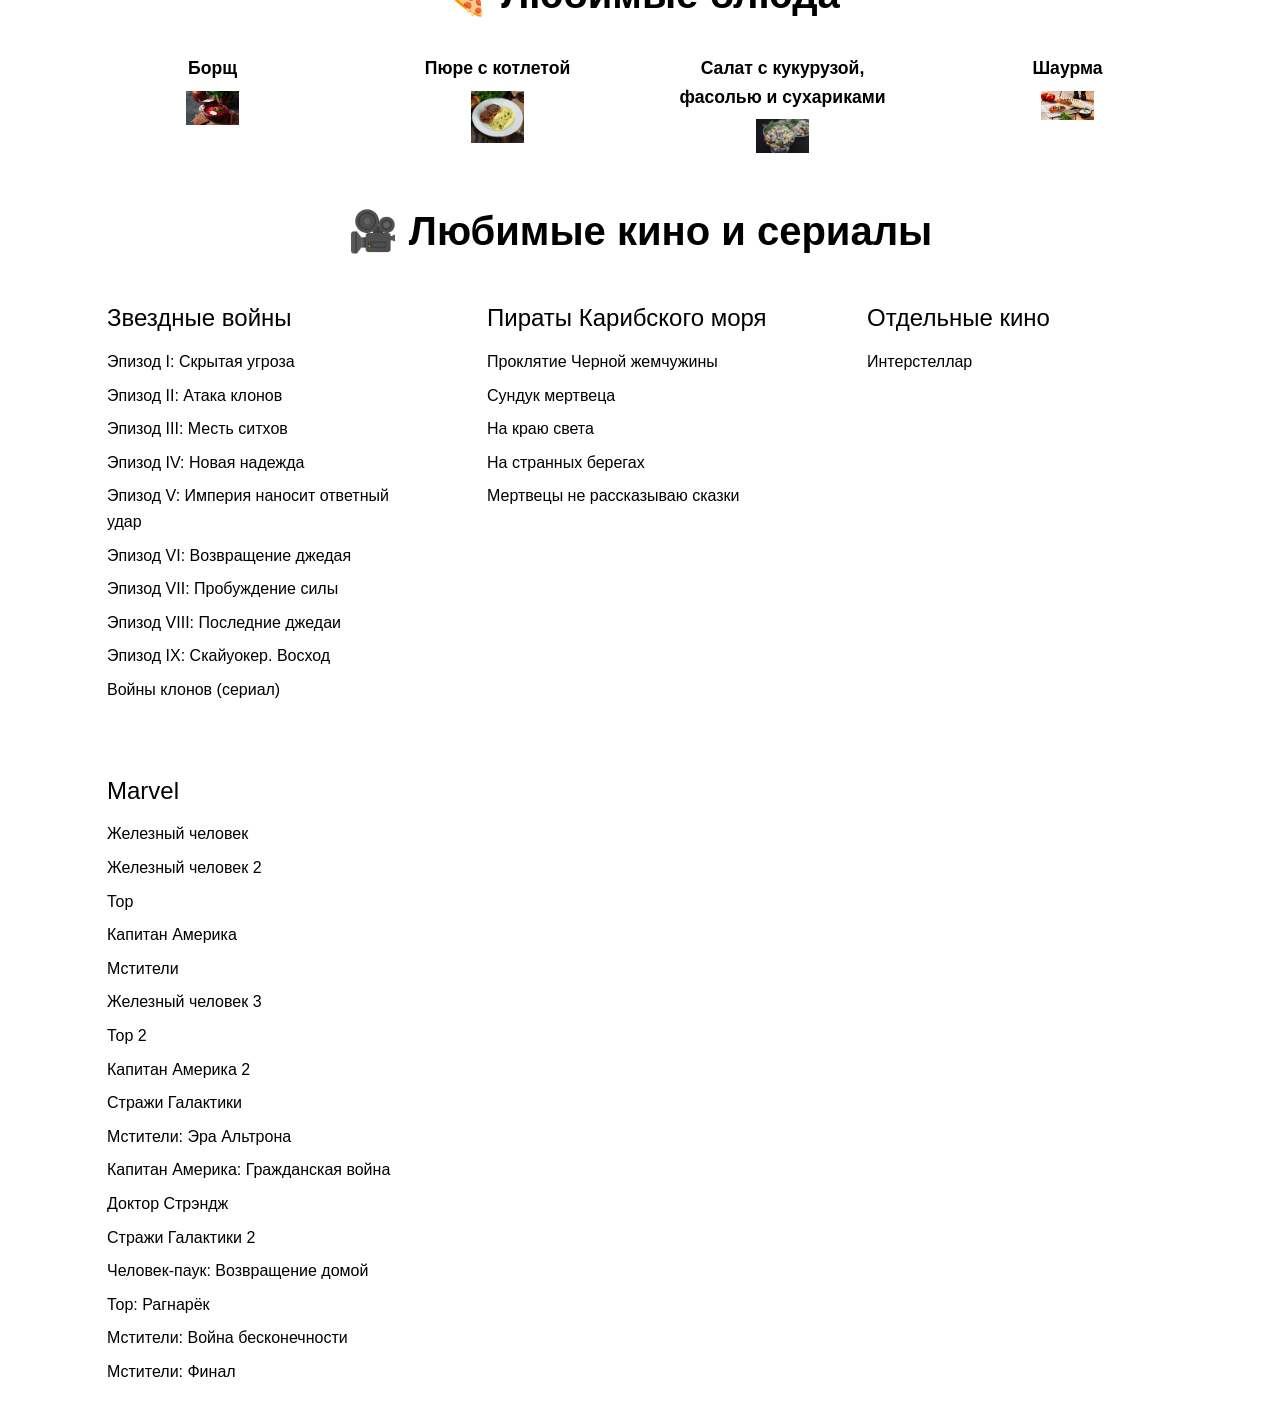
==== commit 760bbbdf: "Update index.html add hw5.3, hw5.4" ====
--- a/index.html
+++ b/index.html
@@ -56,9 +56,20 @@
             <div class="container">
                 <div class="nav-links">
                     <span class="nav-title">ДЗ №4:</span>
-                    <a href="hw4_1/hw4_1_ivanyk.html" class="nav-link-item">Аккордеон</a>
-                    <a href="hw4_2/hw4_2_ivanyk.html" class="nav-link-item">Голосование</a>
-                    <a href="hw4_3/hw4_3_ivanyk.html" class="nav-link-item">Виселица</a>
+                    <a href="hw4_1_ivanyk/hw4_1_ivanyk.html" class="nav-link-item">Аккордеон</a>
+                    <a href="hw4_2_ivanyk/hw4_2_ivanyk.html" class="nav-link-item">Голосование</a>
+                    <a href="hw4_3_ivanyk/hw4_3_ivanyk.html" class="nav-link-item">Виселица</a>
+                </div>
+            </div>
+        </div>
+        
+        <!-- БЛОК СО ССЫЛКАМИ НА ДЗ №5 -->
+        <div class="hw-nav">
+            <div class="container">
+                <div class="nav-links">
+                    <span class="nav-title">ДЗ №5:</span>
+                    <a href="hw5_3/hw5_3.html" class="nav-link-item">Трекер мыши</a>
+                    <a href="hw5_4/hw5_4.html" class="nav-link-item">Click Me Game</a>
                 </div>
             </div>
         </div>
--- a/style.css
+++ b/style.css
@@ -188,6 +188,13 @@
   justify-content: center;
   gap: 20px;
 }
+@media (max-width: 768px) {
+  .hw-nav .nav-links {
+    flex-direction: column;
+    align-items: center;
+    gap: 10px;
+  }
+}
 .hw-nav .nav-title {
   font-weight: bold;
 }
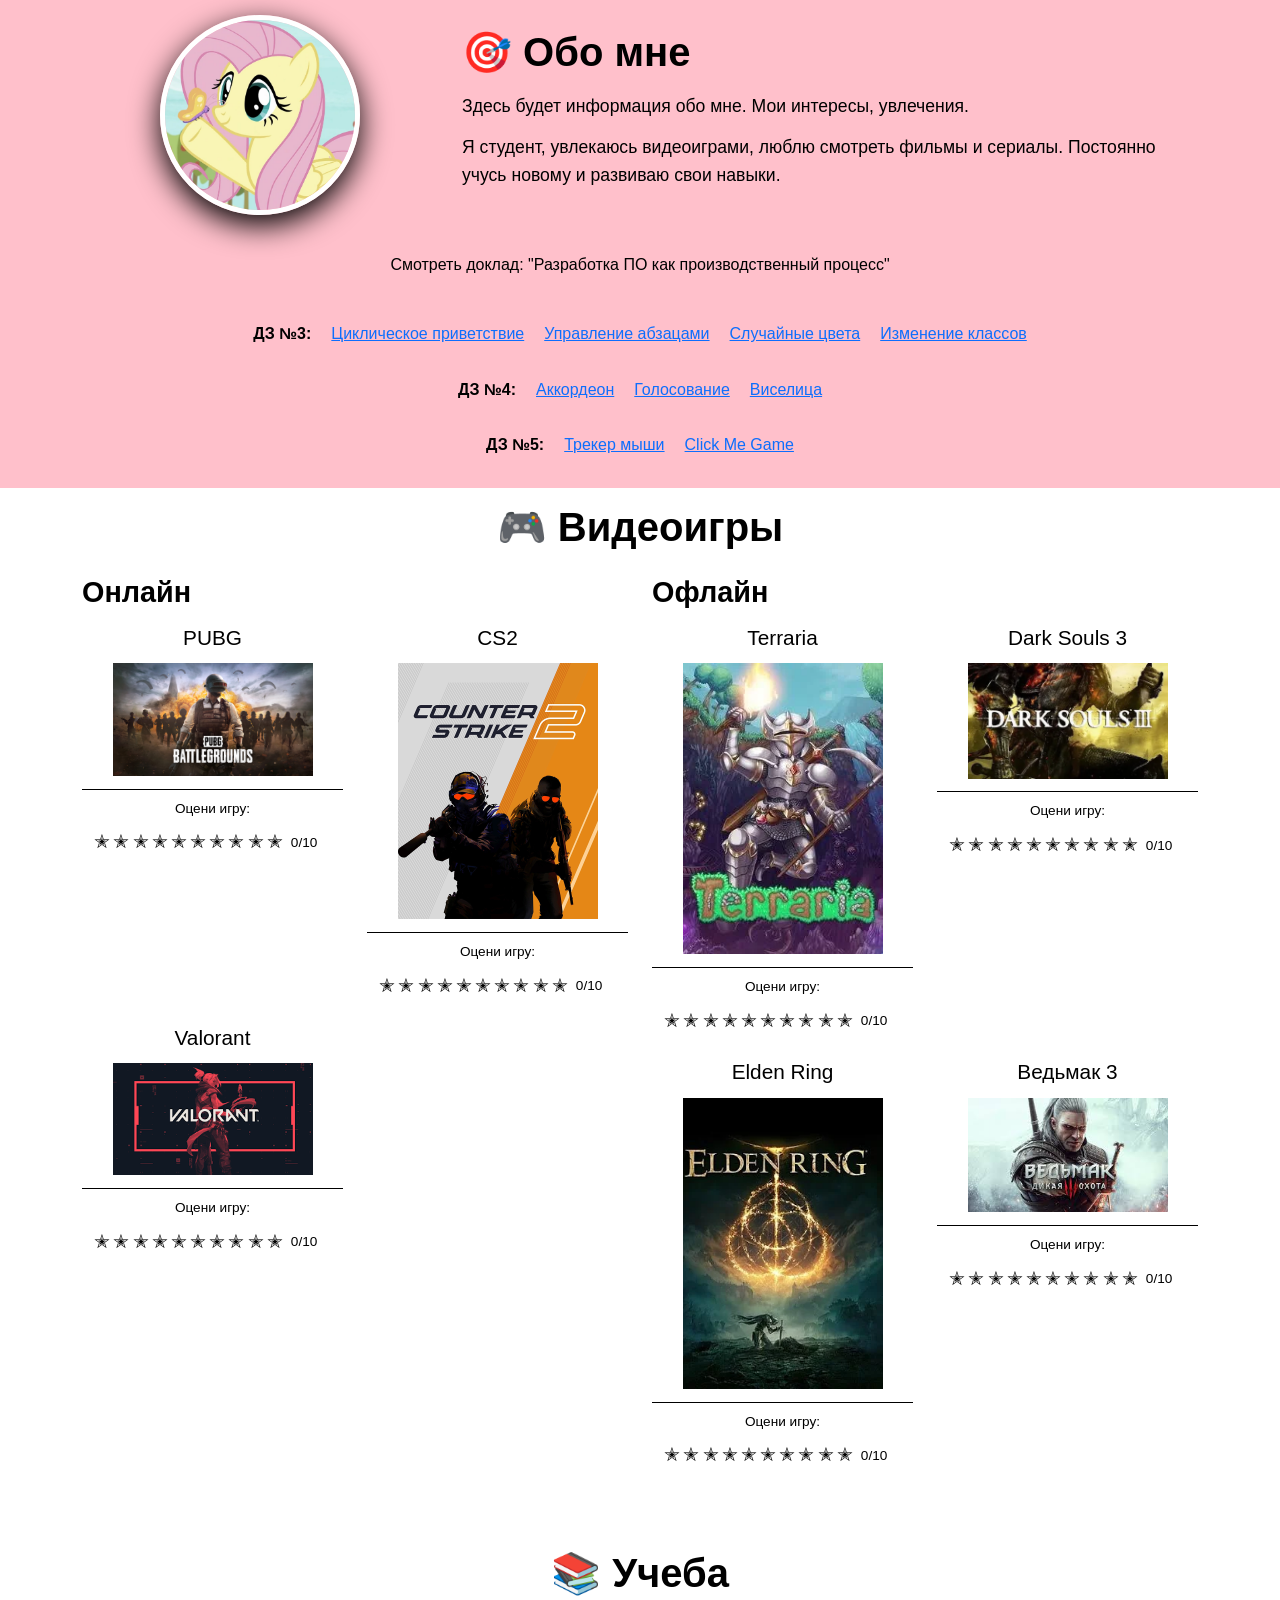
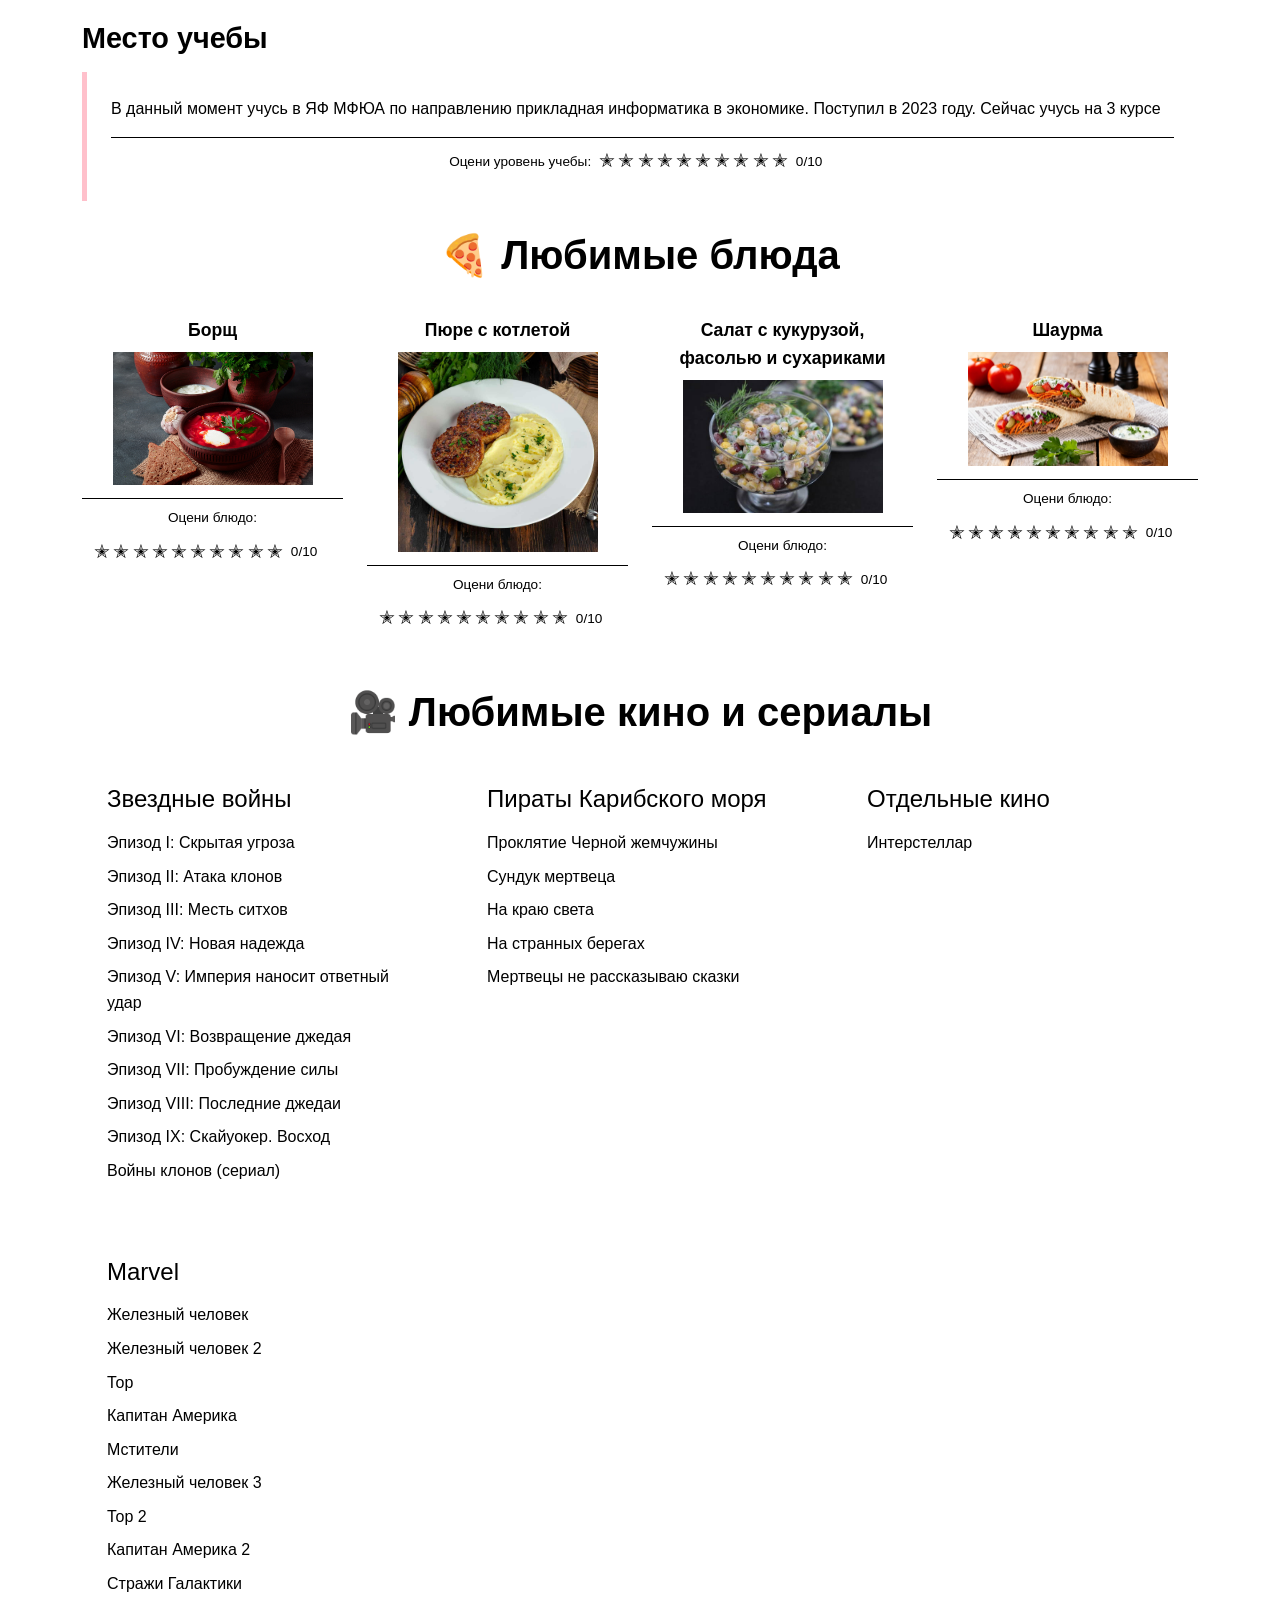
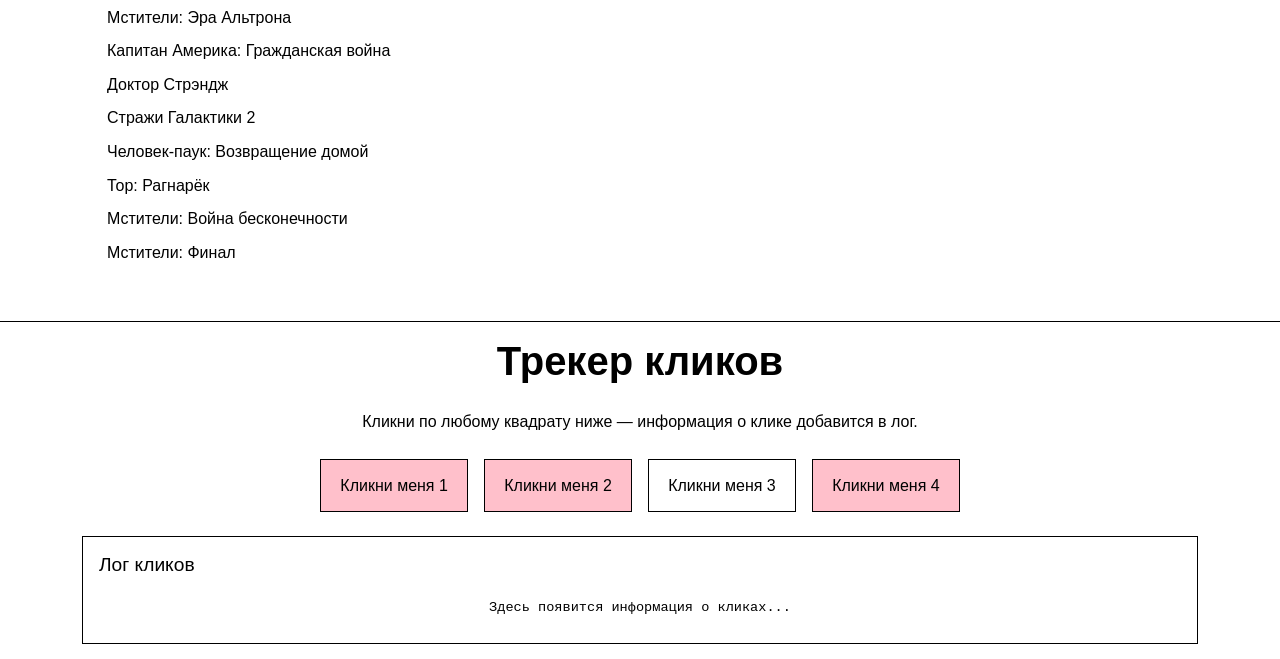
==== commit 3bff48ef: "add click-tracker.js img/poni.jpg star-rating.js modified:   index.html modified:   style.css modifi" ====
--- a/index.html
+++ b/index.html
@@ -4,19 +4,17 @@
     <meta charset="UTF-8">
     <meta name="viewport" content="width=device-width, initial-scale=1.0">
     <title>Обо мне</title>
-    <link href="https://cdn.jsdelivr.net/npm/bootstrap@5.3.8/dist/css/bootstrap.min.css" rel="stylesheet" integrity="sha384-sRIl4kxILFvY47J16cr9ZwB07v4J8+LH7qKQnuqkuIAvNWLzeN8tE5YBujZqJLB" crossorigin="anonymous">
-    
-   
+    <link href="https://cdn.jsdelivr.net/npm/bootstrap@5.3.8/dist/css/bootstrap.min.css" rel="stylesheet">
     <link rel="stylesheet" href="style.css">
 </head>
 <body>
     <div class="container-fluid p-0">
-        <!-- БЛОК ОБО МНЕ -->
         <div class="about-me">
             <div class="container">
+                <!-- Аватарка и текст обо мне -->
                 <div class="row align-items-center">
                     <div class="col-md-4 text-center mb-3 mb-md-0">
-                        <img src="https://images.meme-arsenal.com/63fcc78c2675f9cfa726614ba1130a21.jpg" 
+                        <img src=".\img\poni.jpg"
                              alt="Моя аватарка" class="avatar">
                     </div>
                     <div class="col-md-8">
@@ -30,51 +28,45 @@
                         </p>
                     </div>
                 </div>
-            </div>
-        </div>
-
-        <!-- ССЫЛКА НА ДОКЛАД -->
-        <div class="container text-center my-4">
-            <a href="second_HW.html" class="lecture-link">Смотреть доклад: "Разработка ПО как производственный процесс"</a>
+                
+                <!-- Ссылка на доклад -->
+                <div class="text-center mt-4">
+                    <a href="second_HW.html" class="lecture-link">Смотреть доклад: "Разработка ПО как производственный процесс"</a>
+                </div>
+                
+                <!-- БЛОК СО ССЫЛКАМИ НА ЗАДАНИЯ ДЗ 3 -->
+                <div class="hw-nav mt-3">
+                    <div class="nav-links">
+                        <span class="nav-title">ДЗ №3:</span>
+                        <a href="hw3_1/hw3_1_ivanyk.html">Циклическое приветствие</a>
+                        <a href="hw3_2/hw3_2_ivanyk.html">Управление абзацами</a>
+                        <a href="hw3_3/hw3_3_ivanyk.html">Случайные цвета</a>
+                        <a href="hw3_4/hw3_4_ivanyk.html">Изменение классов</a>
+                    </div>
+                </div>
+
+                <!-- БЛОК СО ССЫЛКАМИ НА ДЗ №4 -->
+                <div class="hw-nav">
+                    <div class="nav-links">
+                        <span class="nav-title">ДЗ №4:</span>
+                        <a href="hw4_1_ivanyk/hw4_1_ivanyk.html">Аккордеон</a>
+                        <a href="hw4_2_ivanyk/hw4_2_ivanyk.html">Голосование</a>
+                        <a href="hw4_3_ivanyk/hw4_3_ivanyk.html">Виселица</a>
+                    </div>
+                </div>
+                
+                <!-- БЛОК СО ССЫЛКАМИ НА ДЗ №5 -->
+                <div class="hw-nav">
+                    <div class="nav-links">
+                        <span class="nav-title">ДЗ №5:</span>
+                        <a href="hw5_3/hw5_3.html">Трекер мыши</a>
+                        <a href="hw5_4/hw5_4.html">Click Me Game</a>
+                    </div>
+                </div>
+            </div>
         </div>
         
-         <!-- БЛОК СО ССЫЛКАМИ НА ЗАДАНИЯ ДЗ 3 -->
-        <div class="hw-nav">
-            <div class="container">
-                <div class="nav-links">
-                    <span class="nav-title">ДЗ №3:</span>
-                    <a href="hw3_1/hw3_1_ivanyk.html">Циклическое приветствие</a>
-                    <a href="hw3_2/hw3_2_ivanyk.html">Управление абзацами</a>
-                    <a href="hw3_3/hw3_3_ivanyk.html">Случайные цвета</a>
-                    <a href="hw3_4/hw3_4_ivanyk.html">Изменение классов</a>
-                </div>
-            </div>
-        </div>
-
-        <!-- БЛОК СО ССЫЛКАМИ НА ДЗ №4 -->
-        <div class="hw-nav">
-            <div class="container">
-                <div class="nav-links">
-                    <span class="nav-title">ДЗ №4:</span>
-                    <a href="hw4_1_ivanyk/hw4_1_ivanyk.html" class="nav-link-item">Аккордеон</a>
-                    <a href="hw4_2_ivanyk/hw4_2_ivanyk.html" class="nav-link-item">Голосование</a>
-                    <a href="hw4_3_ivanyk/hw4_3_ivanyk.html" class="nav-link-item">Виселица</a>
-                </div>
-            </div>
-        </div>
-        
-        <!-- БЛОК СО ССЫЛКАМИ НА ДЗ №5 -->
-        <div class="hw-nav">
-            <div class="container">
-                <div class="nav-links">
-                    <span class="nav-title">ДЗ №5:</span>
-                    <a href="hw5_3/hw5_3.html" class="nav-link-item">Трекер мыши</a>
-                    <a href="hw5_4/hw5_4.html" class="nav-link-item">Click Me Game</a>
-                </div>
-            </div>
-        </div>
-        
-        <!--БЛОК ВИДЕОИГРЫ-->
+        <!-- БЛОК ВИДЕОИГРЫ -->
         <div class="games-section">
             <div class="container">
                 <h2 class="section-title">🎮 Видеоигры</h2>
@@ -86,15 +78,69 @@
                         <div class="games-grid">
                             <div class="game-item">
                                 <h4>PUBG</h4>
-                                <img src=.\img\pubg-battlegrounds-16v1j.jpg" class="game-image" alt="PUBG">
+                                <img src=".\img\pubg-battlegrounds-16v1j.jpg" class="game-image" alt="PUBG">
+                                <div class="rating-container" data-item="pubg">
+                                    <div class="stars-rating">
+                                        <span class="rating-label">Оцени игру:</span>
+                                        <div class="stars" data-rating="0">
+                                            <span class="star" data-value="1">&#10029;</span>
+                                            <span class="star" data-value="2">&#10029;</span>
+                                            <span class="star" data-value="3">&#10029;</span>
+                                            <span class="star" data-value="4">&#10029;</span>
+                                            <span class="star" data-value="5">&#10029;</span>
+                                            <span class="star" data-value="6">&#10029;</span>
+                                            <span class="star" data-value="7">&#10029;</span>
+                                            <span class="star" data-value="8">&#10029;</span>
+                                            <span class="star" data-value="9">&#10029;</span>
+                                            <span class="star" data-value="10">&#10029;</span>
+                                        </div>
+                                        <span class="rating-value">0/10</span>
+                                    </div>
+                                </div>
                             </div>
                             <div class="game-item">
                                 <h4>CS2</h4>
                                 <img src=".\img\Counter-strike_2.jpg" class="game-image" alt="CS2">
+                                <div class="rating-container" data-item="cs2">
+                                    <div class="stars-rating">
+                                        <span class="rating-label">Оцени игру:</span>
+                                        <div class="stars" data-rating="0">
+                                            <span class="star" data-value="1">&#10029;</span>
+                                            <span class="star" data-value="2">&#10029;</span>
+                                            <span class="star" data-value="3">&#10029;</span>
+                                            <span class="star" data-value="4">&#10029;</span>
+                                            <span class="star" data-value="5">&#10029;</span>
+                                            <span class="star" data-value="6">&#10029;</span>
+                                            <span class="star" data-value="7">&#10029;</span>
+                                            <span class="star" data-value="8">&#10029;</span>
+                                            <span class="star" data-value="9">&#10029;</span>
+                                            <span class="star" data-value="10">&#10029;</span>
+                                        </div>
+                                        <span class="rating-value">0/10</span>
+                                    </div>
+                                </div>
                             </div>
                             <div class="game-item">
                                 <h4>Valorant</h4>
                                 <img src=".\img\valorant.jpg" class="game-image" alt="Valorant">
+                                <div class="rating-container" data-item="valorant">
+                                    <div class="stars-rating">
+                                        <span class="rating-label">Оцени игру:</span>
+                                        <div class="stars" data-rating="0">
+                                            <span class="star" data-value="1">&#10029;</span>
+                                            <span class="star" data-value="2">&#10029;</span>
+                                            <span class="star" data-value="3">&#10029;</span>
+                                            <span class="star" data-value="4">&#10029;</span>
+                                            <span class="star" data-value="5">&#10029;</span>
+                                            <span class="star" data-value="6">&#10029;</span>
+                                            <span class="star" data-value="7">&#10029;</span>
+                                            <span class="star" data-value="8">&#10029;</span>
+                                            <span class="star" data-value="9">&#10029;</span>
+                                            <span class="star" data-value="10">&#10029;</span>
+                                        </div>
+                                        <span class="rating-value">0/10</span>
+                                    </div>
+                                </div>
                             </div>
                         </div>
                     </div>
@@ -106,18 +152,90 @@
                             <div class="game-item">
                                 <h4>Terraria</h4>
                                 <img src=".\img\terraria.jpg" class="game-image" alt="Terraria">
+                                <div class="rating-container" data-item="terraria">
+                                    <div class="stars-rating">
+                                        <span class="rating-label">Оцени игру:</span>
+                                        <div class="stars" data-rating="0">
+                                            <span class="star" data-value="1">&#10029;</span>
+                                            <span class="star" data-value="2">&#10029;</span>
+                                            <span class="star" data-value="3">&#10029;</span>
+                                            <span class="star" data-value="4">&#10029;</span>
+                                            <span class="star" data-value="5">&#10029;</span>
+                                            <span class="star" data-value="6">&#10029;</span>
+                                            <span class="star" data-value="7">&#10029;</span>
+                                            <span class="star" data-value="8">&#10029;</span>
+                                            <span class="star" data-value="9">&#10029;</span>
+                                            <span class="star" data-value="10">&#10029;</span>
+                                        </div>
+                                        <span class="rating-value">0/10</span>
+                                    </div>
+                                </div>
                             </div>
                             <div class="game-item">
                                 <h4>Dark Souls 3</h4>
                                 <img src=".\img\ds3.jpg" class="game-image" alt="Dark Souls 3">
+                                <div class="rating-container" data-item="darksouls3">
+                                    <div class="stars-rating">
+                                        <span class="rating-label">Оцени игру:</span>
+                                        <div class="stars" data-rating="0">
+                                            <span class="star" data-value="1">&#10029;</span>
+                                            <span class="star" data-value="2">&#10029;</span>
+                                            <span class="star" data-value="3">&#10029;</span>
+                                            <span class="star" data-value="4">&#10029;</span>
+                                            <span class="star" data-value="5">&#10029;</span>
+                                            <span class="star" data-value="6">&#10029;</span>
+                                            <span class="star" data-value="7">&#10029;</span>
+                                            <span class="star" data-value="8">&#10029;</span>
+                                            <span class="star" data-value="9">&#10029;</span>
+                                            <span class="star" data-value="10">&#10029;</span>
+                                        </div>
+                                        <span class="rating-value">0/10</span>
+                                    </div>
+                                </div>
                             </div>
                             <div class="game-item">
                                 <h4>Elden Ring</h4>
                                 <img src=".\img\elden.jpg" class="game-image" alt="Elden Ring">
+                                <div class="rating-container" data-item="eldenring">
+                                    <div class="stars-rating">
+                                        <span class="rating-label">Оцени игру:</span>
+                                        <div class="stars" data-rating="0">
+                                            <span class="star" data-value="1">&#10029;</span>
+                                            <span class="star" data-value="2">&#10029;</span>
+                                            <span class="star" data-value="3">&#10029;</span>
+                                            <span class="star" data-value="4">&#10029;</span>
+                                            <span class="star" data-value="5">&#10029;</span>
+                                            <span class="star" data-value="6">&#10029;</span>
+                                            <span class="star" data-value="7">&#10029;</span>
+                                            <span class="star" data-value="8">&#10029;</span>
+                                            <span class="star" data-value="9">&#10029;</span>
+                                            <span class="star" data-value="10">&#10029;</span>
+                                        </div>
+                                        <span class="rating-value">0/10</span>
+                                    </div>
+                                </div>
                             </div>
                             <div class="game-item">
                                 <h4>Ведьмак 3</h4>
                                 <img src=".\img\vedmak3.jpg" class="game-image" alt="Ведьмак 3">
+                                <div class="rating-container" data-item="witcher3">
+                                    <div class="stars-rating">
+                                        <span class="rating-label">Оцени игру:</span>
+                                        <div class="stars" data-rating="0">
+                                            <span class="star" data-value="1">&#10029;</span>
+                                            <span class="star" data-value="2">&#10029;</span>
+                                            <span class="star" data-value="3">&#10029;</span>
+                                            <span class="star" data-value="4">&#10029;</span>
+                                            <span class="star" data-value="5">&#10029;</span>
+                                            <span class="star" data-value="6">&#10029;</span>
+                                            <span class="star" data-value="7">&#10029;</span>
+                                            <span class="star" data-value="8">&#10029;</span>
+                                            <span class="star" data-value="9">&#10029;</span>
+                                            <span class="star" data-value="10">&#10029;</span>
+                                        </div>
+                                        <span class="rating-value">0/10</span>
+                                    </div>
+                                </div>
                             </div>
                         </div>
                     </div>
@@ -132,6 +250,24 @@
                 <h3 class="education-subtitle">Место учебы</h3>
                 <div class="education-content">
                     <p>В данный момент учусь в ЯФ МФЮА по направлению прикладная информатика в экономике. Поступил в 2023 году. Сейчас учусь на 3 курсе</p>
+                    <div class="rating-container" data-item="education">
+                        <div class="stars-rating">
+                            <span class="rating-label">Оцени уровень учебы:</span>
+                            <div class="stars" data-rating="0">
+                                <span class="star" data-value="1">&#10029;</span>
+                                <span class="star" data-value="2">&#10029;</span>
+                                <span class="star" data-value="3">&#10029;</span>
+                                <span class="star" data-value="4">&#10029;</span>
+                                <span class="star" data-value="5">&#10029;</span>
+                                <span class="star" data-value="6">&#10029;</span>
+                                <span class="star" data-value="7">&#10029;</span>
+                                <span class="star" data-value="8">&#10029;</span>
+                                <span class="star" data-value="9">&#10029;</span>
+                                <span class="star" data-value="10">&#10029;</span>
+                            </div>
+                            <span class="rating-value">0/10</span>
+                        </div>
+                    </div>
                 </div>
             </div>
         </div>
@@ -145,24 +281,96 @@
                         <div class="food-item">
                             <div class="food-title">Борщ</div>
                             <img src=".\img\borch1-pic4_zoom-1500x1500-65610.jpg" class="food-image" alt="Борщ">
+                            <div class="rating-container" data-item="borsch">
+                                <div class="stars-rating">
+                                    <span class="rating-label">Оцени блюдо:</span>
+                                    <div class="stars" data-rating="0">
+                                        <span class="star" data-value="1">&#10029;</span>
+                                        <span class="star" data-value="2">&#10029;</span>
+                                        <span class="star" data-value="3">&#10029;</span>
+                                        <span class="star" data-value="4">&#10029;</span>
+                                        <span class="star" data-value="5">&#10029;</span>
+                                        <span class="star" data-value="6">&#10029;</span>
+                                        <span class="star" data-value="7">&#10029;</span>
+                                        <span class="star" data-value="8">&#10029;</span>
+                                        <span class="star" data-value="9">&#10029;</span>
+                                        <span class="star" data-value="10">&#10029;</span>
+                                    </div>
+                                    <span class="rating-value">0/10</span>
+                                </div>
+                            </div>
                         </div>
                     </div>
                     <div class="col-md-3 mb-4">
                         <div class="food-item">
                             <div class="food-title">Пюре с котлетой</div>
                             <img src=".\img\kotlety-iz-govyadiny-i-svininy.jpg" class="food-image" alt="Пюре с котлетой">
+                            <div class="rating-container" data-item="meat">
+                                <div class="stars-rating">
+                                    <span class="rating-label">Оцени блюдо:</span>
+                                    <div class="stars" data-rating="0">
+                                        <span class="star" data-value="1">&#10029;</span>
+                                        <span class="star" data-value="2">&#10029;</span>
+                                        <span class="star" data-value="3">&#10029;</span>
+                                        <span class="star" data-value="4">&#10029;</span>
+                                        <span class="star" data-value="5">&#10029;</span>
+                                        <span class="star" data-value="6">&#10029;</span>
+                                        <span class="star" data-value="7">&#10029;</span>
+                                        <span class="star" data-value="8">&#10029;</span>
+                                        <span class="star" data-value="9">&#10029;</span>
+                                        <span class="star" data-value="10">&#10029;</span>
+                                    </div>
+                                    <span class="rating-value">0/10</span>
+                                </div>
+                            </div>
                         </div>
                     </div>
                     <div class="col-md-3 mb-4">
                         <div class="food-item">
                             <div class="food-title">Салат с кукурузой, фасолью и сухариками</div>
-                            <img src=".\img\salat-s-fasolyu-kukuruzoy-i-suharikami.jpg" class="food-image" alt="Салат с кукурузой, фасолью и сухариками">
+                            <img src=".\img\salat-s-fasolyu-kukuruzoy-i-suharikami.jpg" class="food-image" alt="Салат">
+                            <div class="rating-container" data-item="salad">
+                                <div class="stars-rating">
+                                    <span class="rating-label">Оцени блюдо:</span>
+                                    <div class="stars" data-rating="0">
+                                        <span class="star" data-value="1">&#10029;</span>
+                                        <span class="star" data-value="2">&#10029;</span>
+                                        <span class="star" data-value="3">&#10029;</span>
+                                        <span class="star" data-value="4">&#10029;</span>
+                                        <span class="star" data-value="5">&#10029;</span>
+                                        <span class="star" data-value="6">&#10029;</span>
+                                        <span class="star" data-value="7">&#10029;</span>
+                                        <span class="star" data-value="8">&#10029;</span>
+                                        <span class="star" data-value="9">&#10029;</span>
+                                        <span class="star" data-value="10">&#10029;</span>
+                                    </div>
+                                    <span class="rating-value">0/10</span>
+                                </div>
+                            </div>
                         </div>
                     </div>
                     <div class="col-md-3 mb-4">
                         <div class="food-item">
                             <div class="food-title">Шаурма</div>
                             <img src=".\img\domashnyaya_shaurma.jpg" class="food-image" alt="Шаурма">
+                            <div class="rating-container" data-item="shaurma">
+                                <div class="stars-rating">
+                                    <span class="rating-label">Оцени блюдо:</span>
+                                    <div class="stars" data-rating="0">
+                                        <span class="star" data-value="1">&#10029;</span>
+                                        <span class="star" data-value="2">&#10029;</span>
+                                        <span class="star" data-value="3">&#10029;</span>
+                                        <span class="star" data-value="4">&#10029;</span>
+                                        <span class="star" data-value="5">&#10029;</span>
+                                        <span class="star" data-value="6">&#10029;</span>
+                                        <span class="star" data-value="7">&#10029;</span>
+                                        <span class="star" data-value="8">&#10029;</span>
+                                        <span class="star" data-value="9">&#10029;</span>
+                                        <span class="star" data-value="10">&#10029;</span>
+                                    </div>
+                                    <span class="rating-value">0/10</span>
+                                </div>
+                            </div>
                         </div>
                     </div>
                 </div>
@@ -175,7 +383,6 @@
                 <h2 class="section-title">🎥 Любимые кино и сериалы</h2>
                 
                 <div class="movies-grid">
-                    <!-- ЗВЕЗДНЫЕ ВОЙНЫ -->
                     <div class="movie-category">
                         <h3>Звездные войны</h3>
                         <div class="movie-list">
@@ -191,8 +398,6 @@
                             <a>Войны клонов (сериал)</a>
                         </div>
                     </div>
-
-                    <!-- ПИРАТЫ КАРИБСКОГО МОРЯ -->
                     <div class="movie-category">
                         <h3>Пираты Карибского моря</h3>
                         <div class="movie-list">
@@ -203,16 +408,12 @@
                             <a>Мертвецы не рассказываю сказки</a>
                         </div>
                     </div>
-
-                    <!-- ИНТЕРСТЕЛЛАР -->
                     <div class="movie-category">
                         <h3>Отдельные кино</h3>
                         <div class="movie-list">
                             <a>Интерстеллар</a>
                         </div>
                     </div>
-
-                    <!-- MARVEL -->
                     <div class="movie-category">
                         <h3>Marvel</h3>
                         <div class="movie-list">
@@ -238,6 +439,31 @@
                 </div>
             </div>
         </div>
+
+        <!-- БЛОК ТРЕКЕР КЛИКОВ (ДЗ №5) -->
+        <div class="click-tracker-section">
+            <div class="container">
+                <h2 class="section-title">Трекер кликов</h2>
+                <p class="tracker-description">Кликни по любому квадрату ниже — информация о клике добавится в лог.</p>
+                
+                <div class="boxes-container" id="clickContainer">
+                    <div class="box" id="box1">Кликни меня 1</div>
+                    <div class="box" id="box2">Кликни меня 2</div>
+                    <div class="box special-box" id="box3">Кликни меня 3</div>
+                    <div class="box" id="box4">Кликни меня 4</div>
+                </div>
+
+                <div class="log-section">
+                    <h3>Лог кликов</h3>
+                    <div id="clickLog" class="click-log">
+                        <div class="log-placeholder">Здесь появится информация о кликах...</div>
+                    </div>
+                </div>
+            </div>
+        </div>
     </div>
+    
+    <script src="click-tracker.js"></script>
+    <script src="star-rating.js"></script>
 </body>
-</html>
+</html>
--- a/style.css
+++ b/style.css
@@ -1,4 +1,4 @@
-.about-me,
+.click-tracker-section, .about-me,
 .games-section,
 .education-section,
 .food-section,
@@ -6,12 +6,12 @@
   padding: 15px 0;
 }
 
-.food-section .food-title, .games-subtitle,
+.games-subtitle,
 .education-subtitle, .section-title, .about-title {
   font-weight: bold;
 }
 
-.movies-section .movie-category, .education-section .education-content {
+.movies-section .movie-category {
   border-radius: 15px;
   transition: transform 0.3s ease;
 }
@@ -108,24 +108,25 @@
   background-color: white;
 }
 .games-section .games-grid {
-  display: flex;
-  flex-direction: column;
-  gap: 1rem;
-  align-items: center;
+  display: grid;
+  grid-template-columns: repeat(auto-fit, minmax(200px, 1fr));
+  gap: 1.5rem;
+  align-items: start;
 }
 @media (max-width: 768px) {
   .games-section .games-grid {
-    gap: 0.8rem;
+    grid-template-columns: repeat(auto-fit, minmax(180px, 1fr));
+    gap: 1rem;
   }
 }
 .games-section .game-item {
   background: transparent;
   padding: 0;
   text-align: center;
-  width: 100%;
   display: flex;
   flex-direction: column;
   align-items: center;
+  height: 100%;
 }
 .games-section .game-item h4 {
   margin-bottom: 0.8rem;
@@ -133,10 +134,10 @@
   color: black;
 }
 .games-section .game-image {
-  width: 20%;
+  width: 100%;
+  max-width: 200px;
   height: auto;
   display: block;
-  border-radius: 0;
   margin: 0 auto;
 }
 
@@ -153,7 +154,13 @@
   background-color: white;
 }
 .food-section .row {
+  display: flex;
+  flex-wrap: wrap;
   justify-content: center;
+  align-items: stretch;
+}
+.food-section .col-md-3 {
+  display: flex;
 }
 .food-section .food-item {
   height: 100%;
@@ -161,19 +168,21 @@
   display: flex;
   flex-direction: column;
   align-items: center;
-}
-.food-section .food-title {
+  width: 100%;
+}
+.food-section .food-item .food-title {
   font-size: 1.1rem;
   text-align: center;
   padding: 0.8rem 0.8rem 0.5rem 0.8rem;
   margin-bottom: 0;
   background: transparent;
+  font-weight: bold;
 }
 .food-section .food-image {
-  width: 20%;
+  width: 100%;
+  max-width: 200px;
   height: auto;
   display: block;
-  border-radius: 0;
   margin: 0 auto;
 }
 
@@ -277,4 +286,117 @@
   padding-left: 0.5rem;
 }
 
+.click-tracker-section {
+  background: white;
+  border-top: 1px solid black;
+  margin-top: 1rem;
+}
+.click-tracker-section .tracker-description {
+  text-align: center;
+  margin-bottom: 1.5rem;
+  font-size: 1rem;
+  color: black;
+}
+.click-tracker-section .boxes-container {
+  display: flex;
+  flex-wrap: wrap;
+  justify-content: center;
+  gap: 1rem;
+  margin-bottom: 1.5rem;
+}
+.click-tracker-section .box {
+  background: pink;
+  border: 1px solid black;
+  padding: 0.8rem 1.2rem;
+  font-size: 1rem;
+  text-align: center;
+  cursor: pointer;
+  color: black;
+}
+.click-tracker-section .box:hover {
+  background: white;
+}
+.click-tracker-section .special-box {
+  background: white;
+}
+.click-tracker-section .special-box:hover {
+  background: pink;
+}
+.click-tracker-section .log-section {
+  background: white;
+  border: 1px solid black;
+  padding: 1rem;
+}
+.click-tracker-section .log-section h3 {
+  font-size: 1.2rem;
+  margin-bottom: 0.8rem;
+  color: black;
+  margin-top: 0;
+}
+.click-tracker-section .click-log {
+  max-height: 300px;
+  overflow-y: auto;
+  font-family: monospace;
+  font-size: 0.85rem;
+}
+.click-tracker-section .click-log .log-placeholder {
+  color: black;
+  text-align: center;
+  padding: 0.5rem;
+  font-family: inherit;
+}
+.click-tracker-section .click-log .log-entry {
+  background: white;
+  border: 1px solid black;
+  padding: 0.5rem;
+  margin-bottom: 0.5rem;
+}
+.click-tracker-section .click-log .log-entry .log-text {
+  font-weight: bold;
+}
+.click-tracker-section .click-log .log-entry .log-details {
+  font-size: 0.75rem;
+  display: inline-block;
+  margin-top: 2px;
+}
+
+.rating-container {
+  margin-top: 0.8rem;
+  padding-top: 0.5rem;
+  border-top: 1px solid black;
+}
+.rating-container .stars-rating {
+  display: flex;
+  align-items: center;
+  justify-content: center;
+  flex-wrap: wrap;
+  gap: 0.5rem;
+}
+.rating-container .stars-rating .rating-label {
+  font-size: 0.85rem;
+  color: black;
+}
+.rating-container .stars-rating .stars {
+  display: flex;
+  gap: 0.2rem;
+}
+.rating-container .stars-rating .stars .star {
+  font-size: 1.2rem;
+  cursor: pointer;
+  color: black;
+  transition: all 0.1s ease;
+}
+.rating-container .stars-rating .stars .star:hover {
+  transform: scale(1.1);
+}
+.rating-container .stars-rating .stars .star.active {
+  color: orange;
+}
+.rating-container .stars-rating .rating-value {
+  font-size: 0.85rem;
+  color: black;
+  min-width: 40px;
+  text-align: left;
+}
+
 /*# sourceMappingURL=style.css.map */
